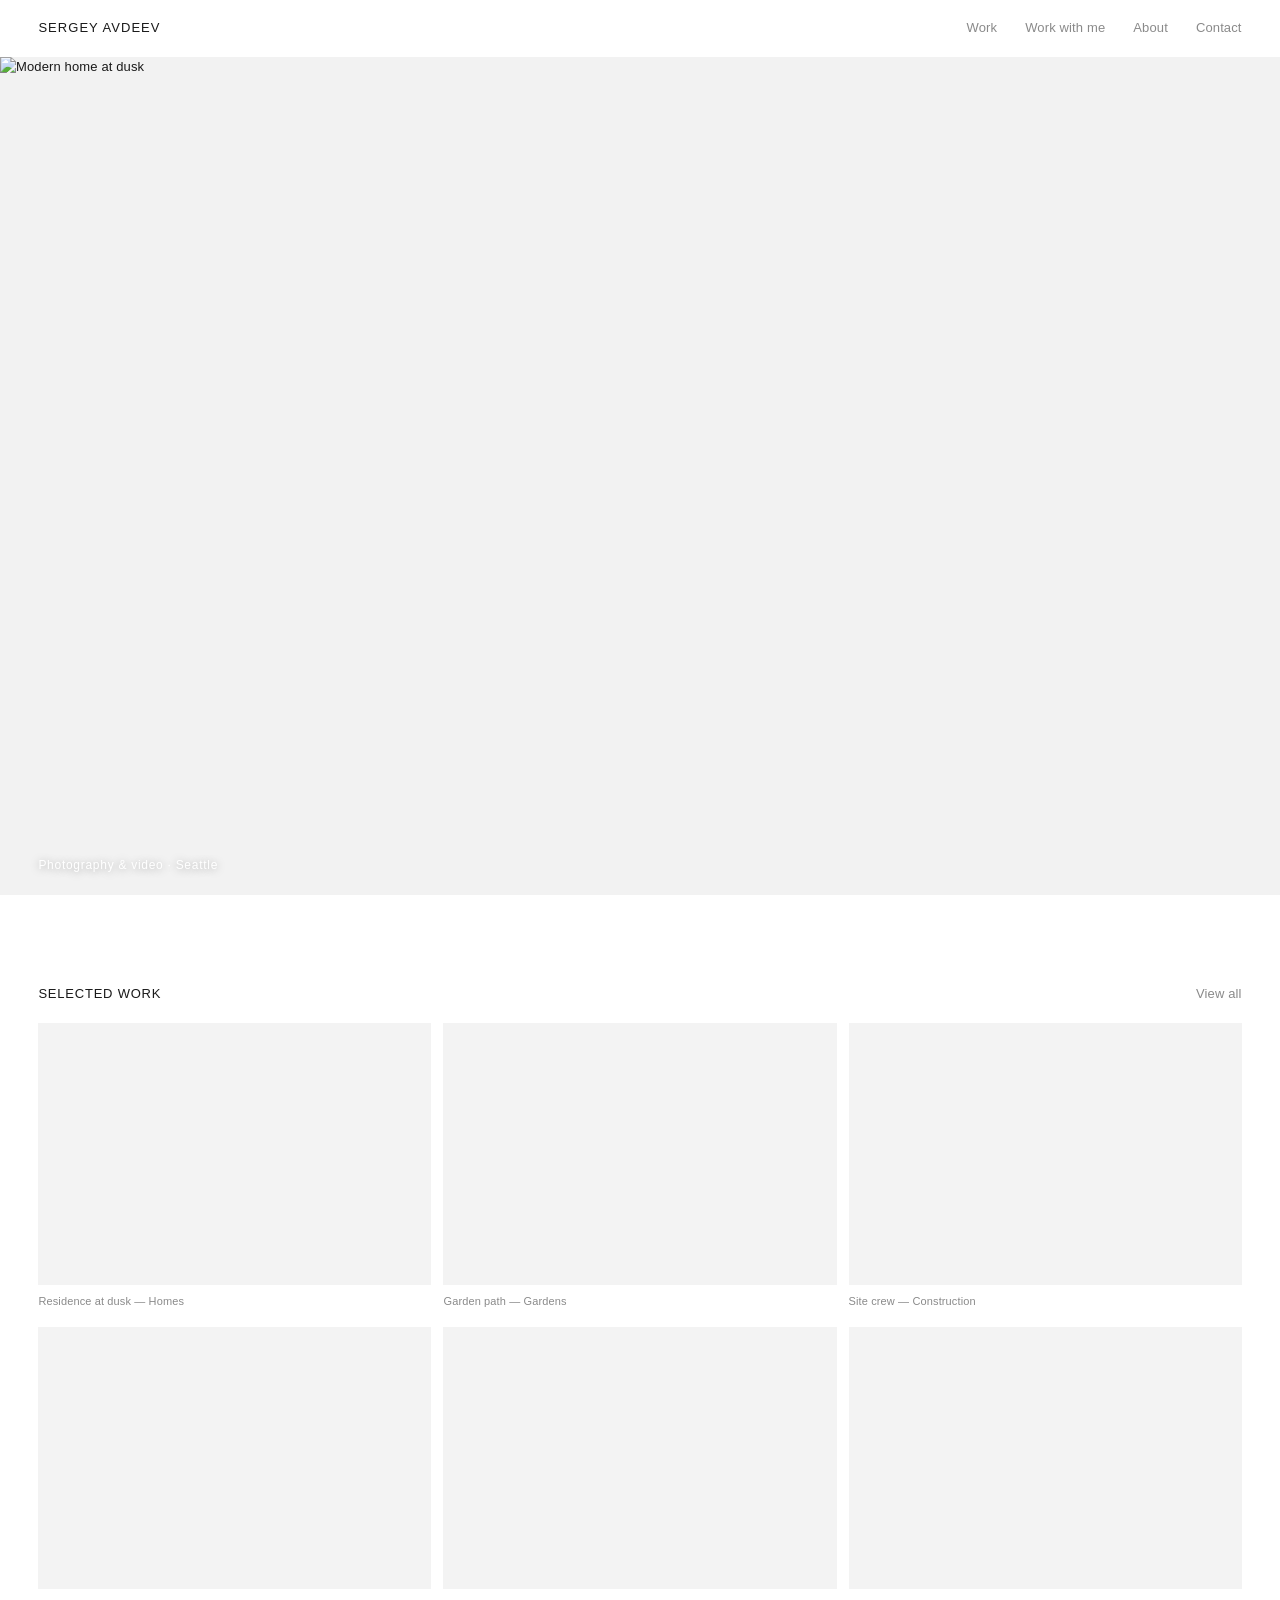
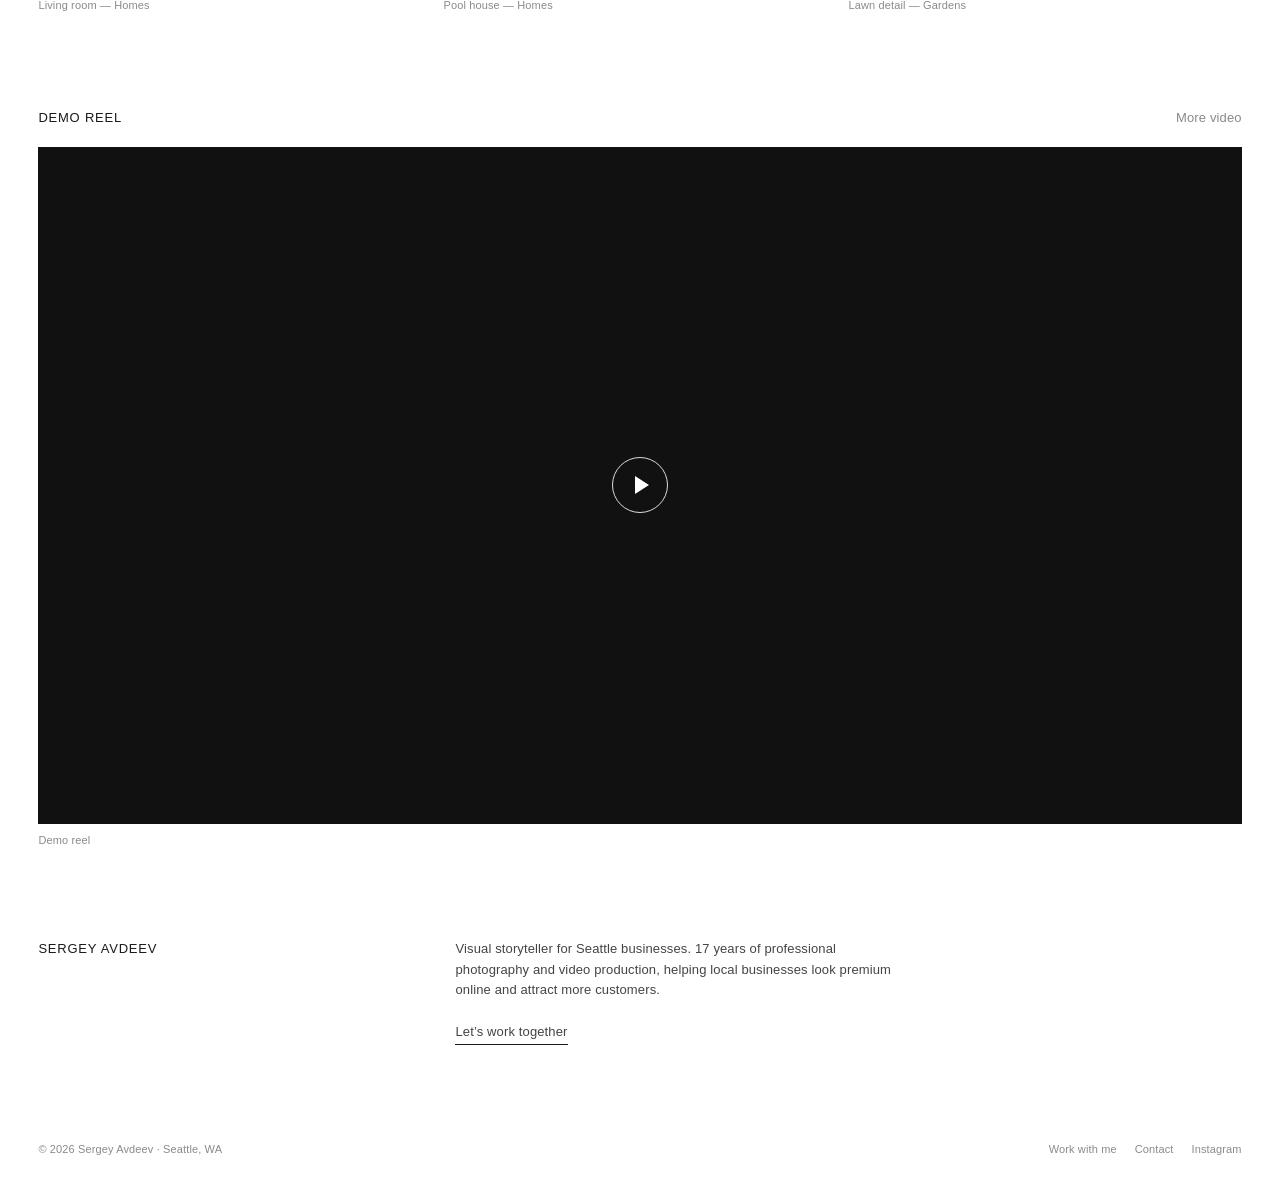
==== index.html @ f94fc8ca "v1: minimal photo/video portfolio with placeholder media" ====
<!doctype html>
<html lang="en">
<head>
<meta charset="utf-8">
<meta name="viewport" content="width=device-width, initial-scale=1">
<title>Sergey Avdeev — Photography & Video, Seattle</title>
<meta name="description" content="Sergey Avdeev — photography and video for Seattle home, garden and construction businesses.">
<link rel="icon" href="data:image/svg+xml,%3Csvg xmlns=%22http://www.w3.org/2000/svg%22 viewBox=%220 0 16 16%22%3E%3Crect width=%2216%22 height=%2216%22 fill=%22%231a1a1a%22/%3E%3C/svg%3E">
<link rel="preconnect" href="https://images.unsplash.com">
<link rel="stylesheet" href="assets/css/style.css">
</head>
<body>
<header class="site-header">
  <a class="brand" href="./">Sergey Avdeev</a>
  <button class="menu-btn" aria-expanded="false" aria-controls="nav">Menu</button>
  <ul class="nav" id="nav"><li><a href="work/">Work</a></li><li><a href="services/">Work with me</a></li><li><a href="about/">About</a></li><li><a href="contact/">Contact</a></li></ul>
</header>
<main>
<section class="hero" data-hero aria-label="Featured image">
  <div class="hero-caption">Photography &amp; video · Seattle</div>
</section>

<section class="section" aria-labelledby="sel">
  <div class="section-head"><h2 id="sel">Selected work</h2><a class="muted" href="work/">View all</a></div>
  <div class="grid" data-grid="featured" data-link="work/"></div>
</section>

<section class="section" aria-labelledby="reel">
  <div class="section-head"><h2 id="reel">Demo reel</h2><a class="muted" href="work/#video">More video</a></div>
  <div data-videos="reel"></div>
</section>

<section class="intro">
  <h2>Sergey Avdeev</h2>
  <div>
    <p>Visual storyteller for Seattle businesses. 17 years of professional photography and video production, helping local businesses look premium online and attract more customers.</p>
    <p style="margin-top:1em"><a class="cta" href="contact/">Let’s work together</a></p>
  </div>
</section>
</main>
<footer class="site-footer">
  <span>&copy; <span data-year></span> Sergey Avdeev · Seattle, WA</span>
  <nav><a href="services/">Work with me</a><a href="contact/">Contact</a><a href="https://www.instagram.com/sergeyvideo/" rel="noopener">Instagram</a></nav>
</footer>
<script src="assets/js/media.js"></script>
<script src="assets/js/main.js"></script>
</body>
</html>
---- assets/css/style.css ----
/* Minimal, image-first. Small, quiet type throughout. */
:root {
  --fg: #1a1a1a;
  --muted: #8a8a8a;
  --line: #e8e8e8;
  --bg: #ffffff;
  --gap: 12px;
  --pad: clamp(16px, 3vw, 40px);
  --font: -apple-system, BlinkMacSystemFont, "Helvetica Neue", Helvetica, Arial, sans-serif;
}
* { box-sizing: border-box; margin: 0; padding: 0; }
html { -webkit-text-size-adjust: 100%; }
body { font: 400 13px/1.6 var(--font); color: var(--fg); background: var(--bg); letter-spacing: 0.01em; }
img, video, iframe { display: block; max-width: 100%; }
a { color: inherit; text-decoration: none; }
a:hover { color: var(--muted); }
h1, h2, h3 { font-size: 13px; font-weight: 500; letter-spacing: 0.06em; text-transform: uppercase; }
p { max-width: 62ch; }
.muted { color: var(--muted); }

/* Header */
.site-header { position: sticky; top: 0; z-index: 20; display: flex; justify-content: space-between; align-items: center;
  padding: 18px var(--pad); background: rgba(255,255,255,0.94); backdrop-filter: blur(6px); }
.brand { font-weight: 500; letter-spacing: 0.08em; text-transform: uppercase; }
.nav { display: flex; gap: clamp(14px, 2.4vw, 28px); list-style: none; }
.nav a { color: var(--muted); }
.nav a:hover, .nav a[aria-current="page"] { color: var(--fg); }
.menu-btn { display: none; background: none; border: 0; font: inherit; color: inherit; cursor: pointer; }

/* Hero */
.hero { position: relative; height: calc(100svh - 62px); min-height: 360px; background: #f2f2f2; overflow: hidden; }
.hero img, .hero video { width: 100%; height: 100%; object-fit: cover; }
.hero-caption { position: absolute; left: var(--pad); bottom: 20px; color: #fff; font-size: 12px; letter-spacing: 0.06em;
  text-shadow: 0 1px 8px rgba(0,0,0,0.35); }

/* Sections */
main { padding-bottom: 40px; }
.section { padding: clamp(40px, 7vw, 96px) var(--pad) 0; }
.section-head { display: flex; justify-content: space-between; align-items: baseline; margin-bottom: 18px; gap: 16px; }
.intro { padding: clamp(40px, 7vw, 96px) var(--pad) 0; display: grid; grid-template-columns: 1fr 2fr; gap: 24px; }
.intro p { color: #444; }
.page-title { padding: clamp(32px, 5vw, 64px) var(--pad) 0; }

/* Grid */
.grid { display: grid; grid-template-columns: repeat(3, 1fr); gap: var(--gap); }
.grid figure { position: relative; cursor: zoom-in; background: #f3f3f3; overflow: hidden; }
.grid img { width: 100%; aspect-ratio: 3/2; object-fit: cover; transition: opacity .4s ease, transform .6s ease; opacity: 0; }
.grid img.loaded { opacity: 1; }
.grid figure:hover img { transform: scale(1.015); }
.grid figcaption { padding: 8px 0 4px; font-size: 11px; color: var(--muted); background: var(--bg); }
.grid figure.is-hidden { display: none; }

/* Filters */
.filters { display: flex; flex-wrap: wrap; gap: 18px; margin-bottom: 18px; }
.filters button { background: none; border: 0; font: inherit; color: var(--muted); cursor: pointer; padding: 2px 0; border-bottom: 1px solid transparent; }
.filters button[aria-pressed="true"] { color: var(--fg); border-bottom-color: var(--fg); }

/* Video */
.video { position: relative; aspect-ratio: 16/9; background: #111; cursor: pointer; overflow: hidden; }
.video img { width: 100%; height: 100%; object-fit: cover; opacity: .9; transform: scale(1.04); }
.video iframe, .video video { position: absolute; inset: 0; width: 100%; height: 100%; border: 0; }
.video .play { position: absolute; left: 50%; top: 50%; transform: translate(-50%,-50%); width: 56px; height: 56px; border-radius: 50%;
  border: 1px solid rgba(255,255,255,.85); display: grid; place-items: center; }
.video .play::after { content: ""; margin-left: 4px; border-left: 14px solid #fff; border-top: 9px solid transparent; border-bottom: 9px solid transparent; }
.video-caption { font-size: 11px; color: var(--muted); padding-top: 8px; }
.videos { display: grid; grid-template-columns: 1fr; gap: 28px; }

/* Lightbox */
.lightbox { position: fixed; inset: 0; z-index: 50; background: rgba(255,255,255,0.98); display: none; align-items: center; justify-content: center; }
.lightbox.open { display: flex; }
.lightbox img { max-width: calc(100vw - 120px); max-height: calc(100vh - 100px); object-fit: contain; }
.lightbox button { position: absolute; background: none; border: 0; font: inherit; font-size: 12px; color: var(--fg); cursor: pointer; padding: 16px; letter-spacing: .06em; text-transform: uppercase; }
.lb-close { top: 8px; right: 12px; }
.lb-prev { left: 8px; top: 50%; transform: translateY(-50%); }
.lb-next { right: 8px; top: 50%; transform: translateY(-50%); }
.lb-caption { position: absolute; bottom: 16px; left: 0; right: 0; text-align: center; font-size: 11px; color: var(--muted); }

/* Text pages */
.prose { padding: 24px var(--pad) 0; display: grid; grid-template-columns: 1fr 2fr; gap: 24px; }
.prose .body > * + * { margin-top: 1em; }
.prose h2 { margin-top: 2em; }
.list { list-style: none; }
.list li { padding: 6px 0; border-top: 1px solid var(--line); }
.packages { display: grid; grid-template-columns: repeat(3, 1fr); gap: 32px; padding: 32px var(--pad) 0; }
.package h3 { margin-bottom: 8px; }
.package p { color: #444; margin-bottom: 12px; }
.package ul { list-style: none; margin-bottom: 12px; }
.package li { padding: 5px 0; border-top: 1px solid var(--line); color: #444; }
.package .price { font-size: 12px; color: var(--muted); }
.cta { display: inline-block; margin-top: 8px; border-bottom: 1px solid var(--fg); padding-bottom: 1px; }
.contact-lines { list-style: none; }
.contact-lines li { padding: 8px 0; border-top: 1px solid var(--line); display: flex; gap: 24px; }
.contact-lines span:first-child { width: 90px; color: var(--muted); }

/* Footer */
.site-footer { display: flex; justify-content: space-between; flex-wrap: wrap; gap: 12px; padding: 56px var(--pad) 28px; color: var(--muted); font-size: 11px; }
.site-footer nav { display: flex; gap: 18px; }

@media (max-width: 900px) {
  .grid, .packages { grid-template-columns: repeat(2, 1fr); }
  .intro, .prose { grid-template-columns: 1fr; }
}
@media (max-width: 600px) {
  .grid, .packages { grid-template-columns: 1fr; }
  .menu-btn { display: block; }
  .nav { display: none; position: absolute; top: 100%; left: 0; right: 0; flex-direction: column; gap: 0; background: #fff; padding: 8px var(--pad) 16px; }
  .nav.open { display: flex; }
  .nav a { display: block; padding: 8px 0; }
  .lightbox img { max-width: 100vw; }
  .lb-prev, .lb-next { top: auto; bottom: 40px; transform: none; }
}
@media (prefers-reduced-motion: reduce) { * { transition: none !important; } }
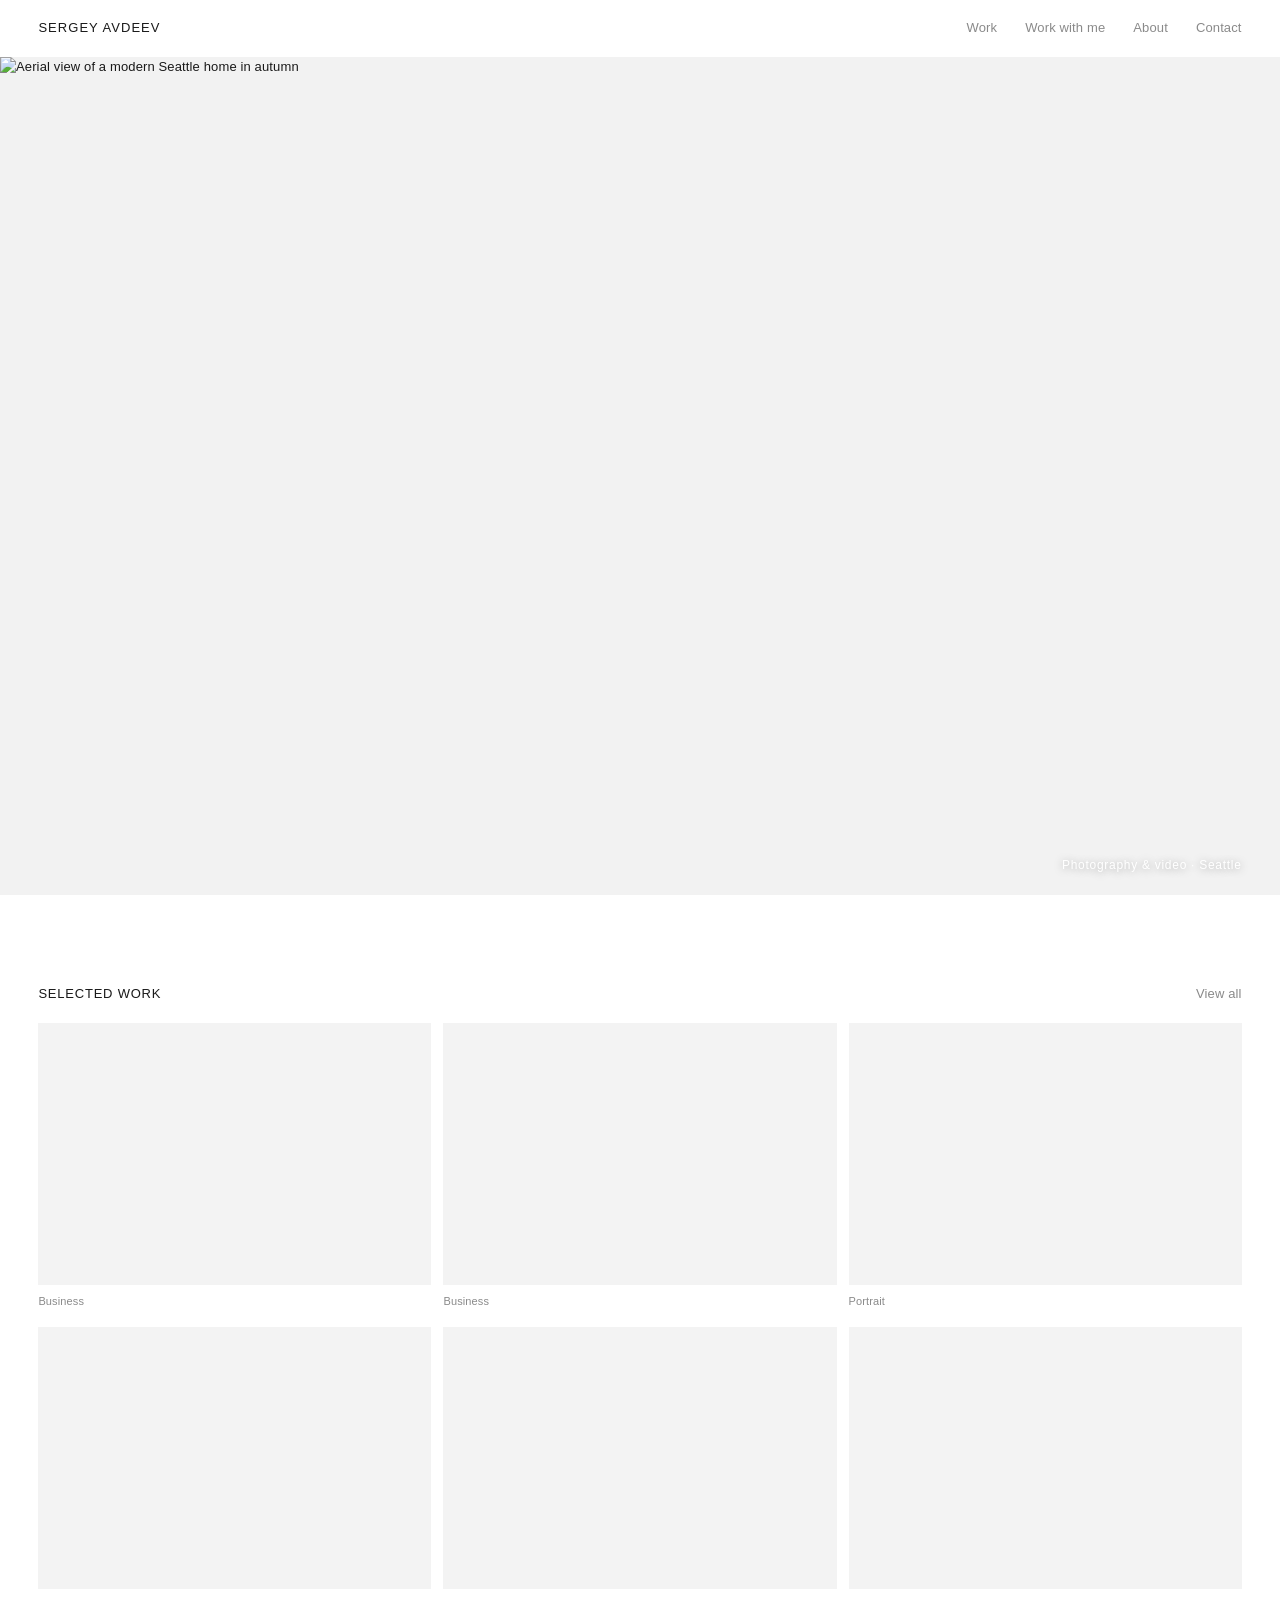
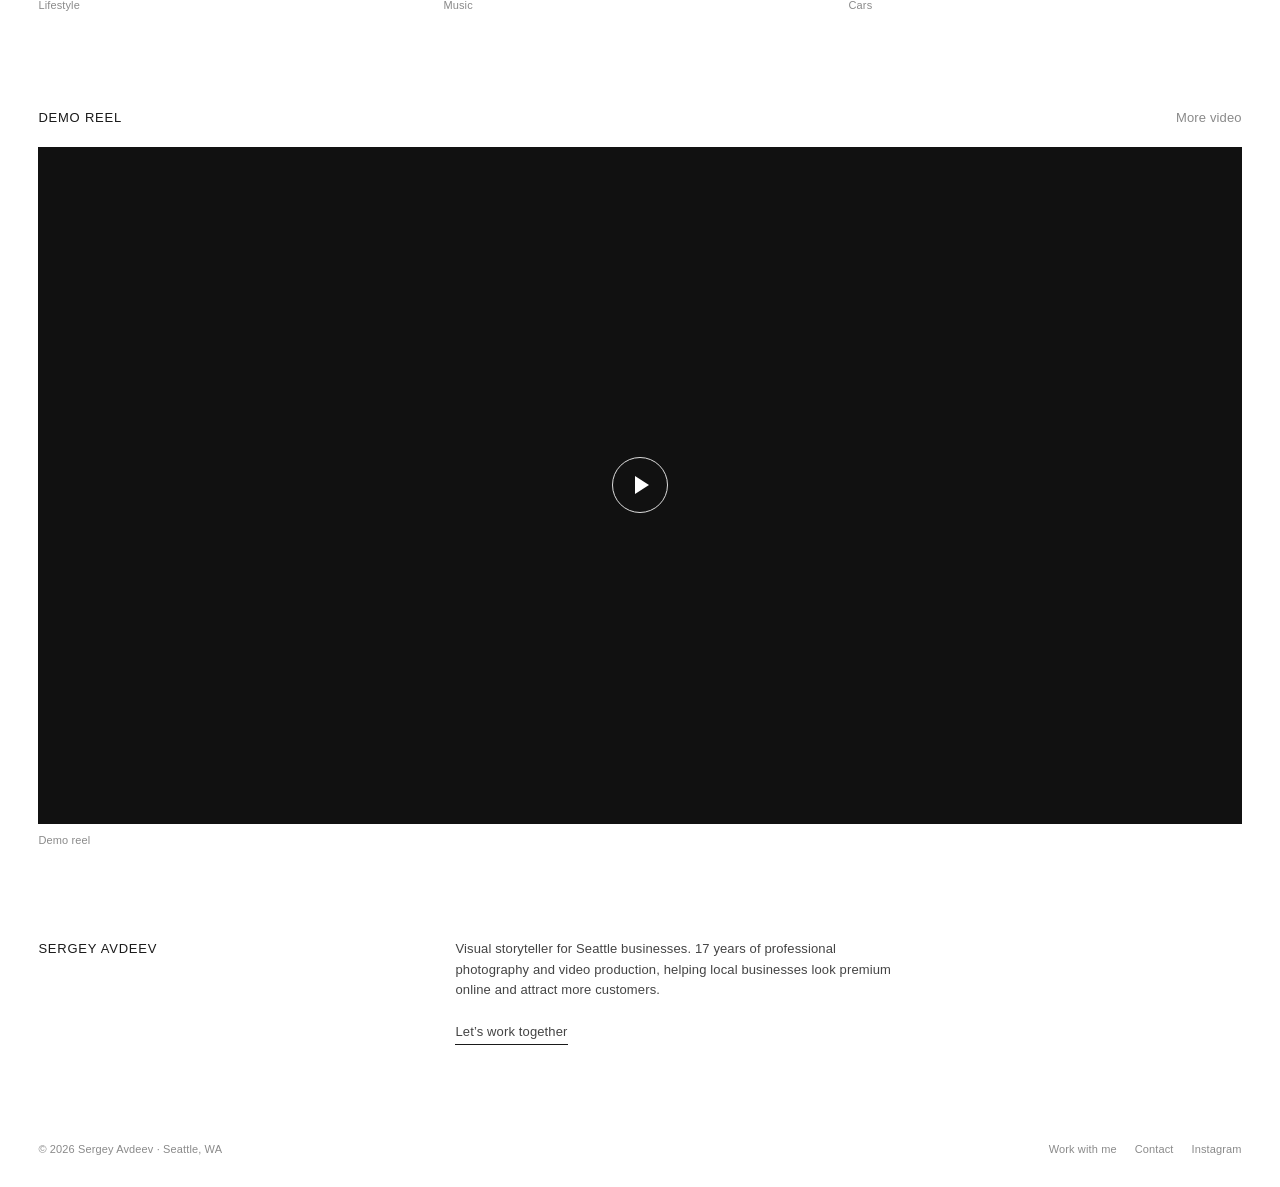
==== commit 946e5e28: "Use real photos from Cloudflare R2; categories match bucket folders; README on adding/replacing phot" ====
--- a/index.html
+++ b/index.html
@@ -6,7 +6,7 @@
 <title>Sergey Avdeev — Photography & Video, Seattle</title>
 <meta name="description" content="Sergey Avdeev — photography and video for Seattle home, garden and construction businesses.">
 <link rel="icon" href="data:image/svg+xml,%3Csvg xmlns=%22http://www.w3.org/2000/svg%22 viewBox=%220 0 16 16%22%3E%3Crect width=%2216%22 height=%2216%22 fill=%22%231a1a1a%22/%3E%3C/svg%3E">
-<link rel="preconnect" href="https://images.unsplash.com">
+<link rel="preconnect" href="https://pub-3f80afa1bbf0415ab17996ed1a8d8c91.r2.dev">
 <link rel="stylesheet" href="assets/css/style.css">
 </head>
 <body>
--- a/assets/css/style.css
+++ b/assets/css/style.css
@@ -30,7 +30,7 @@
 /* Hero */
 .hero { position: relative; height: calc(100svh - 62px); min-height: 360px; background: #f2f2f2; overflow: hidden; }
 .hero img, .hero video { width: 100%; height: 100%; object-fit: cover; }
-.hero-caption { position: absolute; left: var(--pad); bottom: 20px; color: #fff; font-size: 12px; letter-spacing: 0.06em;
+.hero-caption { position: absolute; right: var(--pad); bottom: 20px; color: #fff; font-size: 12px; letter-spacing: 0.06em;
   text-shadow: 0 1px 8px rgba(0,0,0,0.35); }
 
 /* Sections */
@@ -44,7 +44,7 @@
 /* Grid */
 .grid { display: grid; grid-template-columns: repeat(3, 1fr); gap: var(--gap); }
 .grid figure { position: relative; cursor: zoom-in; background: #f3f3f3; overflow: hidden; }
-.grid img { width: 100%; aspect-ratio: 3/2; object-fit: cover; transition: opacity .4s ease, transform .6s ease; opacity: 0; }
+.grid img { width: 100%; aspect-ratio: 3/2; object-fit: cover; object-position: center 30%; transition: opacity .4s ease, transform .6s ease; opacity: 0; }
 .grid img.loaded { opacity: 1; }
 .grid figure:hover img { transform: scale(1.015); }
 .grid figcaption { padding: 8px 0 4px; font-size: 11px; color: var(--muted); background: var(--bg); }
@@ -110,3 +110,5 @@
   .lb-prev, .lb-next { top: auto; bottom: 40px; transform: none; }
 }
 @media (prefers-reduced-motion: reduce) { * { transition: none !important; } }
+
+.about-photo img { width: 100%; max-width: 360px; height: auto; }
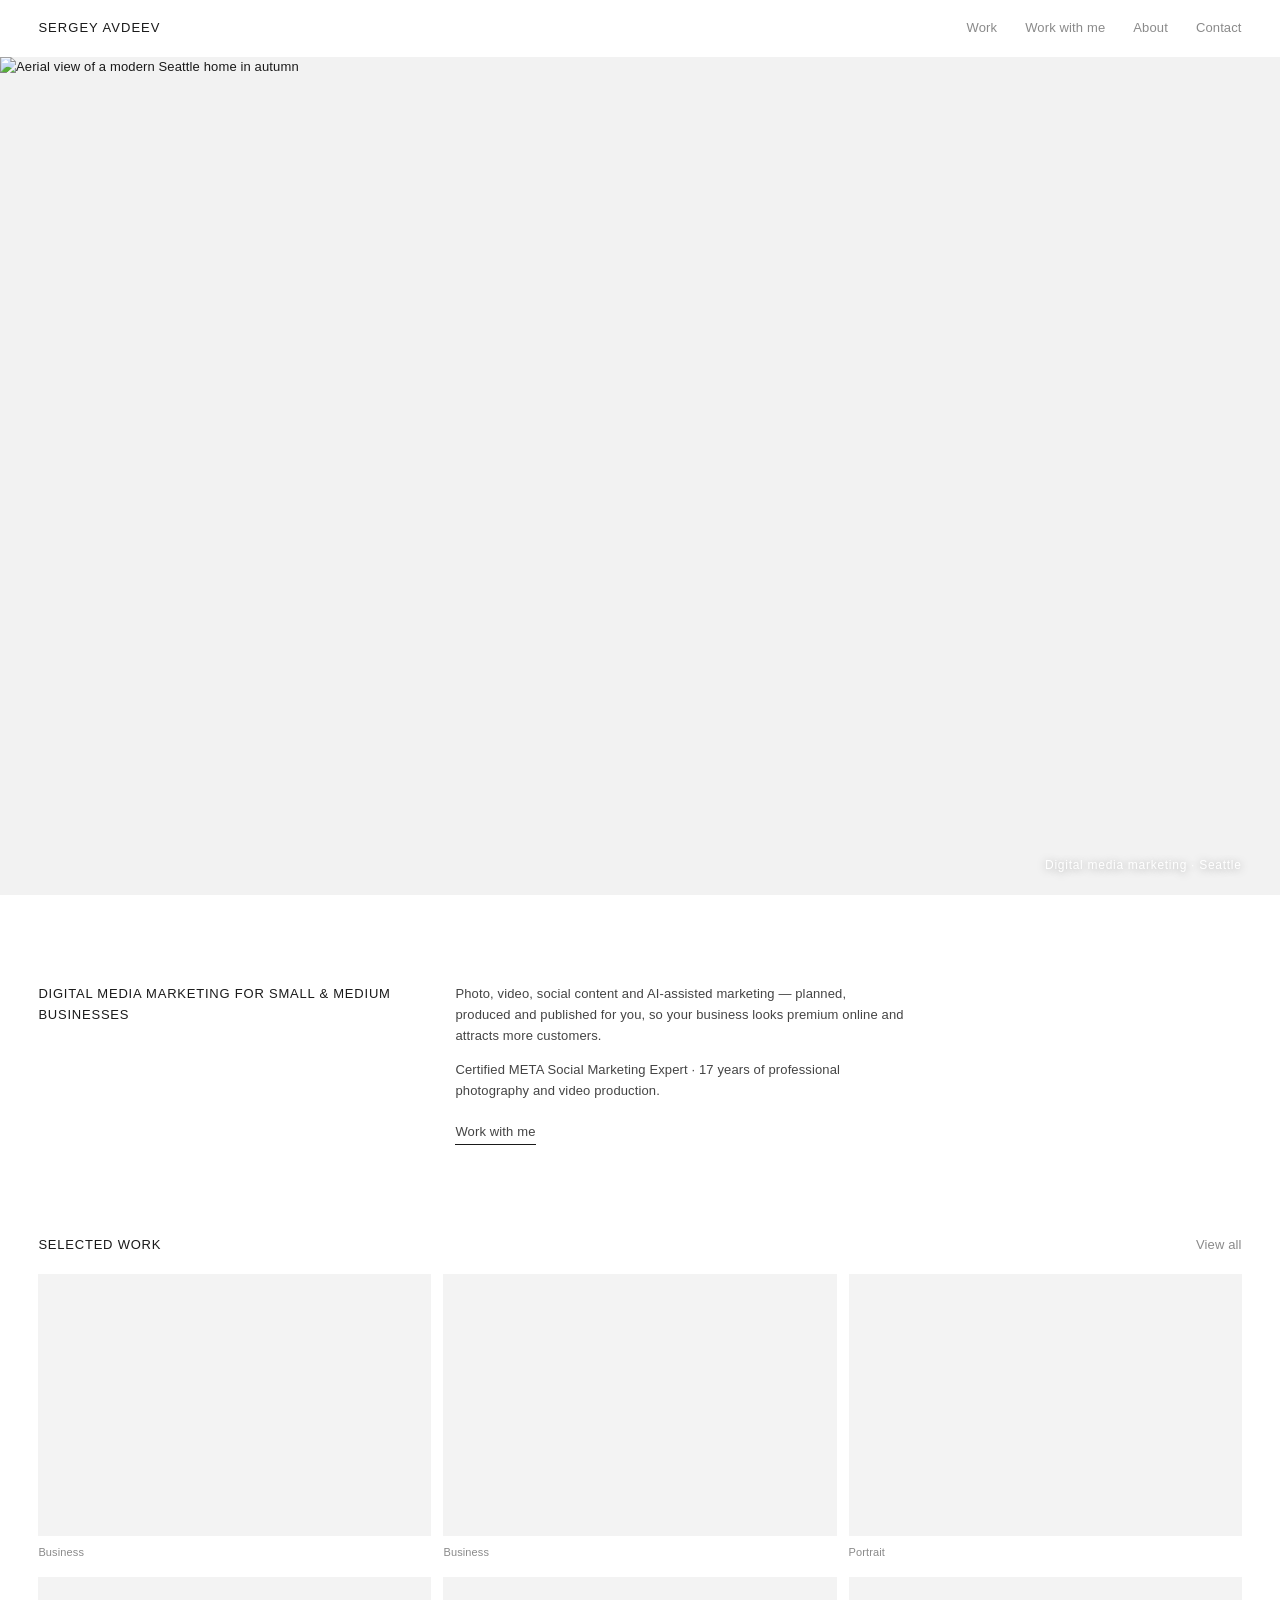
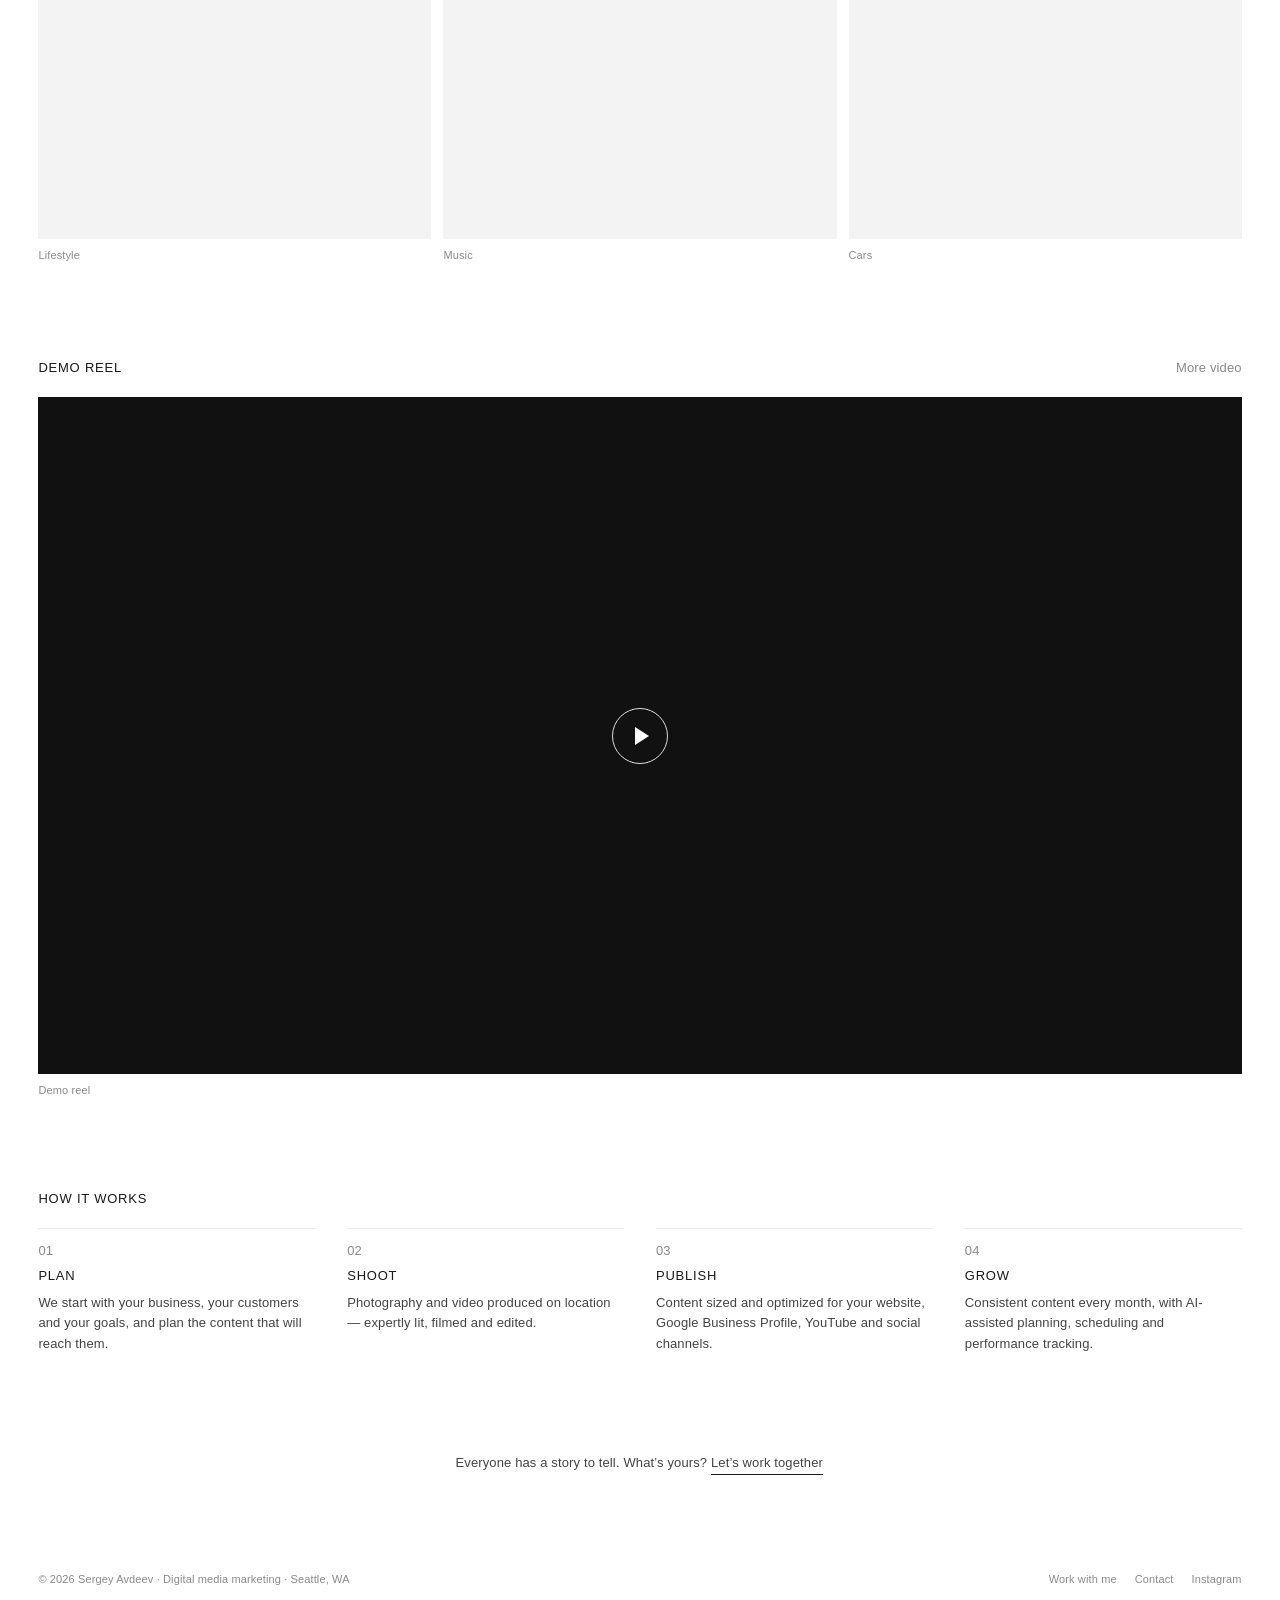
==== commit d186ab24: "Reposition as digital media marketing for small & medium businesses; add What I do + Plan/Shoot/Publ" ====
--- a/index.html
+++ b/index.html
@@ -3,8 +3,8 @@
 <head>
 <meta charset="utf-8">
 <meta name="viewport" content="width=device-width, initial-scale=1">
-<title>Sergey Avdeev — Photography & Video, Seattle</title>
-<meta name="description" content="Sergey Avdeev — photography and video for Seattle home, garden and construction businesses.">
+<title>Sergey Avdeev — Digital Media Marketing for Small & Medium Businesses</title>
+<meta name="description" content="Sergey Avdeev — digital media marketing for small and medium businesses: photography, video, social content and AI-assisted marketing. Seattle, WA.">
 <link rel="icon" href="data:image/svg+xml,%3Csvg xmlns=%22http://www.w3.org/2000/svg%22 viewBox=%220 0 16 16%22%3E%3Crect width=%2216%22 height=%2216%22 fill=%22%231a1a1a%22/%3E%3C/svg%3E">
 <link rel="preconnect" href="https://pub-3f80afa1bbf0415ab17996ed1a8d8c91.r2.dev">
 <link rel="stylesheet" href="assets/css/style.css">
@@ -17,7 +17,16 @@
 </header>
 <main>
 <section class="hero" data-hero aria-label="Featured image">
-  <div class="hero-caption">Photography &amp; video · Seattle</div>
+  <div class="hero-caption">Digital media marketing · Seattle</div>
+</section>
+
+<section class="intro">
+  <h1>Digital media marketing for small &amp; medium businesses</h1>
+  <div>
+    <p>Photo, video, social content and AI-assisted marketing — planned, produced and published for you, so your business looks premium online and attracts more customers.</p>
+    <p class="muted" style="margin-top:1em">Certified META Social Marketing Expert · 17 years of professional photography and video production.</p>
+    <p style="margin-top:1em"><a class="cta" href="services/">Work with me</a></p>
+  </div>
 </section>
 
 <section class="section" aria-labelledby="sel">
@@ -30,16 +39,25 @@
   <div data-videos="reel"></div>
 </section>
 
+<section class="section" aria-labelledby="how">
+  <div class="section-head"><h2 id="how">How it works</h2></div>
+  <ol class="steps">
+    <li><span class="muted">01</span><h3>Plan</h3><p>We start with your business, your customers and your goals, and plan the content that will reach them.</p></li>
+    <li><span class="muted">02</span><h3>Shoot</h3><p>Photography and video produced on location — expertly lit, filmed and edited.</p></li>
+    <li><span class="muted">03</span><h3>Publish</h3><p>Content sized and optimized for your website, Google Business Profile, YouTube and social channels.</p></li>
+    <li><span class="muted">04</span><h3>Grow</h3><p>Consistent content every month, with AI-assisted planning, scheduling and performance tracking.</p></li>
+  </ol>
+</section>
+
 <section class="intro">
-  <h2>Sergey Avdeev</h2>
-  <div>
-    <p>Visual storyteller for Seattle businesses. 17 years of professional photography and video production, helping local businesses look premium online and attract more customers.</p>
-    <p style="margin-top:1em"><a class="cta" href="contact/">Let’s work together</a></p>
-  </div>
+  <div></div>
+  <div><p>Everyone has a story to tell. What’s yours? <a class="cta" href="contact/">Let’s work together</a></p></div>
 </section>
+
+
 </main>
 <footer class="site-footer">
-  <span>&copy; <span data-year></span> Sergey Avdeev · Seattle, WA</span>
+  <span>&copy; <span data-year></span> Sergey Avdeev · Digital media marketing · Seattle, WA</span>
   <nav><a href="services/">Work with me</a><a href="contact/">Contact</a><a href="https://www.instagram.com/sergeyvideo/" rel="noopener">Instagram</a></nav>
 </footer>
 <script src="assets/js/media.js"></script>
--- a/assets/css/style.css
+++ b/assets/css/style.css
@@ -112,3 +112,11 @@
 @media (prefers-reduced-motion: reduce) { * { transition: none !important; } }
 
 .about-photo img { width: 100%; max-width: 360px; height: auto; }
+
+.steps { list-style: none; display: grid; grid-template-columns: repeat(4, 1fr); gap: 32px; }
+.steps li { border-top: 1px solid var(--line); padding-top: 12px; }
+.steps h3 { margin: 4px 0 6px; }
+.steps p { color: #444; }
+.intro h1 { font-size: 13px; }
+@media (max-width: 900px) { .steps { grid-template-columns: repeat(2, 1fr); } }
+@media (max-width: 600px) { .steps { grid-template-columns: 1fr; } }
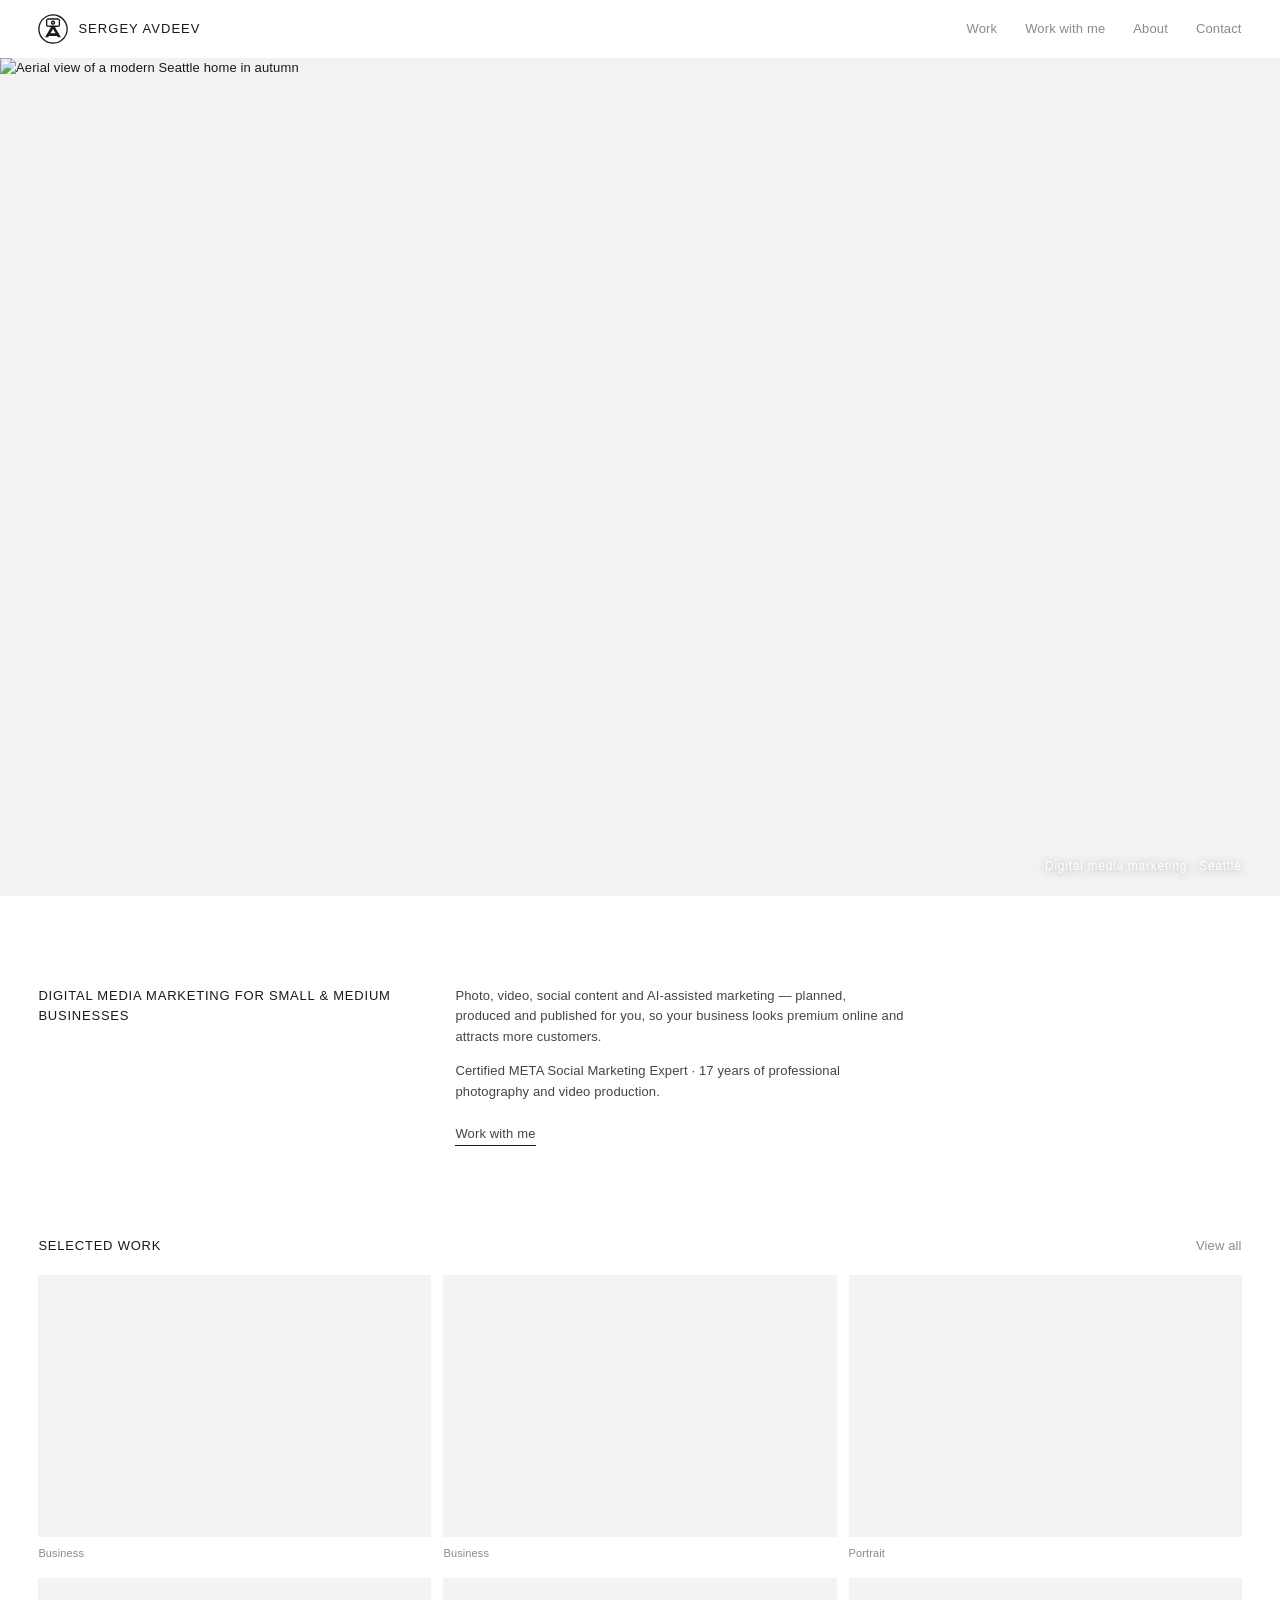
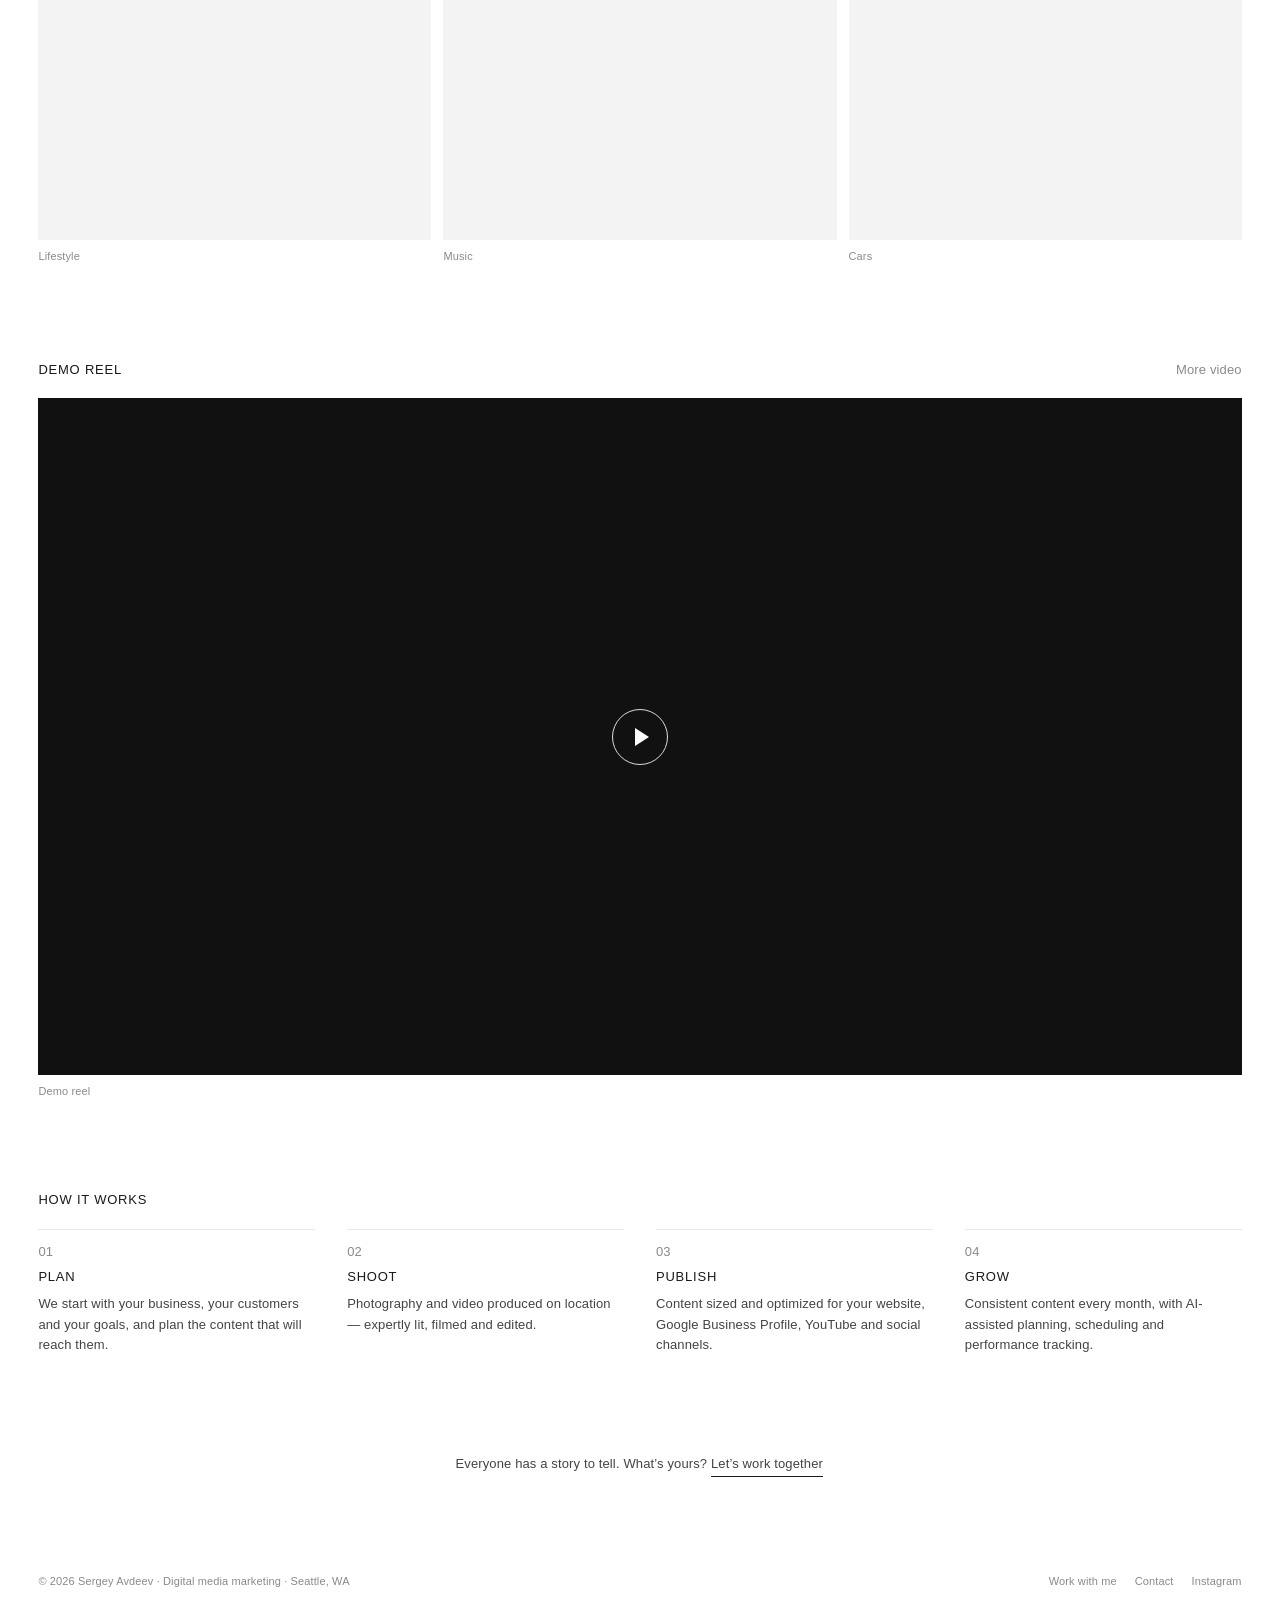
==== commit 569ca9a8: "Add logo (SVG + PNG), favicons, web manifest and OG image" ====
--- a/index.html
+++ b/index.html
@@ -5,13 +5,27 @@
 <meta name="viewport" content="width=device-width, initial-scale=1">
 <title>Sergey Avdeev — Digital Media Marketing for Small & Medium Businesses</title>
 <meta name="description" content="Sergey Avdeev — digital media marketing for small and medium businesses: photography, video, social content and AI-assisted marketing. Seattle, WA.">
-<link rel="icon" href="data:image/svg+xml,%3Csvg xmlns=%22http://www.w3.org/2000/svg%22 viewBox=%220 0 16 16%22%3E%3Crect width=%2216%22 height=%2216%22 fill=%22%231a1a1a%22/%3E%3C/svg%3E">
+<link rel="icon" href="favicon.ico" sizes="any">
+<link rel="icon" type="image/png" sizes="32x32" href="assets/brand/favicon-32.png">
+<link rel="icon" type="image/svg+xml" href="assets/brand/logo.svg">
+<link rel="apple-touch-icon" href="apple-touch-icon.png">
+<link rel="manifest" href="site.webmanifest">
+<meta name="theme-color" content="#ffffff">
+<meta property="og:type" content="website">
+<meta property="og:site_name" content="Sergey Avdeev">
+<meta property="og:title" content="Sergey Avdeev — Digital Media Marketing for Small & Medium Businesses">
+<meta property="og:description" content="Sergey Avdeev — digital media marketing for small and medium businesses: photography, video, social content and AI-assisted marketing. Seattle, WA.">
+<meta property="og:url" content="https://sergeymedia.github.io/sergeyavdeev-site/">
+<meta property="og:image" content="https://sergeymedia.github.io/sergeyavdeev-site/assets/brand/og-image.jpg">
+<meta property="og:image:width" content="1200">
+<meta property="og:image:height" content="630">
+<meta name="twitter:card" content="summary_large_image">
 <link rel="preconnect" href="https://pub-3f80afa1bbf0415ab17996ed1a8d8c91.r2.dev">
 <link rel="stylesheet" href="assets/css/style.css">
 </head>
 <body>
 <header class="site-header">
-  <a class="brand" href="./">Sergey Avdeev</a>
+  <a class="brand" href="./" aria-label="Sergey Avdeev — home"><svg xmlns="http://www.w3.org/2000/svg" viewBox="0 0 644 644" class="brand-logo" aria-hidden="true" focusable="false"><path fill="currentColor" fill-rule="evenodd" d="M300.0,639.3C220.8,633.5 147.4,599.1 92.8,542.2C44.6,491.8 15.4,430.1 6.4,359.5C4.4,343.7 4.1,304.4 5.9,289.0C10.6,248.9 20.6,214.7 37.6,180.6C76.0,103.7 142.1,46.7 224.5,19.7C259.9,8.0 303.3,2.4 339.3,4.9C390.0,8.3 433.4,20.6 474.5,43.2C543.7,81.3 596.6,143.8 622.5,218.0C645.3,283.5 645.5,358.4 623.2,424.1C599.3,494.1 552.4,553.2 489.5,592.3C438.8,623.8 379.4,640.5 320.0,639.8C311.5,639.7 302.5,639.5 300.0,639.3ZM364.0,608.1C408.9,601.2 446.9,586.3 484.5,560.9C545.3,519.7 588.3,456.4 604.3,384.0C612.4,347.7 613.0,303.4 605.9,267.5C588.0,177.4 530.5,102.4 448.5,62.5C356.2,17.5 247.9,24.7 162.3,81.6C107.9,117.7 66.5,172.5 46.7,234.5C28.4,291.7 28.9,357.0 47.9,413.3C83.1,517.3 173.5,593.0 280.3,608.0C300.7,610.8 300.2,610.8 326.5,610.5C344.5,610.3 353.9,609.7 364.0,608.1ZM152.5,498.0C153.4,496.4 155.4,492.6 157.2,489.8C158.9,486.9 172.1,464.0 186.5,439.0C200.9,414.0 227.7,367.7 245.9,336.1C264.1,304.5 279.0,278.5 279.0,278.4C279.0,278.2 263.2,278.0 244.0,278.0C211.3,278.0 208.5,277.9 202.8,275.9C189.9,271.6 181.4,263.9 175.1,251.0L171.5,243.5L171.2,188.1C171.0,139.4 171.1,132.1 172.5,127.2C177.4,110.4 189.2,98.7 205.5,94.4C212.9,92.4 432.1,92.4 439.5,94.4C456.3,98.9 469.5,112.7 473.0,129.4C473.7,133.0 474.0,152.2 473.8,189.1L473.5,243.5L469.9,251.0C465.5,260.0 460.8,265.6 453.8,270.2C442.5,277.6 443.5,277.4 402.3,278.0L365.0,278.5L382.6,309.0C392.3,325.8 406.2,349.9 413.5,362.5C420.8,375.1 441.7,411.3 459.9,442.8C478.1,474.4 493.0,500.4 493.0,500.6C493.0,500.8 478.1,500.9 459.9,500.8L426.7,500.5L418.7,486.8L410.8,473.0L322.0,473.0L233.2,473.0L225.3,487.0L217.5,501.0L184.2,501.0L150.9,501.0L152.5,498.0ZM377.0,414.6C377.0,414.4 374.1,409.3 370.6,403.3C365.8,395.0 335.8,343.1 324.1,322.8C323.3,321.2 322.3,320.0 322.0,320.0C321.6,320.1 289.6,375.1 270.2,409.2L266.9,415.0L321.9,415.0C352.2,415.0 377.0,414.8 377.0,414.6ZM437.1,246.7C438.9,245.5 441.5,242.9 442.7,241.1L445.0,237.7L445.0,185.5L445.0,133.3L442.7,129.9C441.5,128.1 438.9,125.5 437.1,124.3L433.7,122.0L322.8,122.0C201.4,122.0 209.6,121.6 203.5,128.0L200.5,131.1L200.5,185.3L200.5,239.5L202.7,242.6C207.5,249.4 199.7,249.0 322.6,249.0L433.7,249.0L437.1,246.7ZM311.5,230.6C303.2,228.6 296.9,224.9 289.9,218.0C280.6,208.7 276.0,198.1 276.0,185.5C276.0,155.8 305.0,133.1 333.5,140.5C357.1,146.7 371.9,168.9 368.2,192.7C364.0,219.4 337.7,237.0 311.5,230.6ZM332.4,198.6C337.1,195.1 339.0,191.2 339.0,185.5C339.0,166.3 311.2,163.2 306.1,181.7C304.2,188.7 308.6,197.5 315.5,200.6C320.2,202.8 328.2,201.9 332.4,198.6Z"/></svg><span>Sergey Avdeev</span></a>
   <button class="menu-btn" aria-expanded="false" aria-controls="nav">Menu</button>
   <ul class="nav" id="nav"><li><a href="work/">Work</a></li><li><a href="services/">Work with me</a></li><li><a href="about/">About</a></li><li><a href="contact/">Contact</a></li></ul>
 </header>
--- a/assets/css/style.css
+++ b/assets/css/style.css
@@ -20,8 +20,10 @@
 
 /* Header */
 .site-header { position: sticky; top: 0; z-index: 20; display: flex; justify-content: space-between; align-items: center;
-  padding: 18px var(--pad); background: rgba(255,255,255,0.94); backdrop-filter: blur(6px); }
-.brand { font-weight: 500; letter-spacing: 0.08em; text-transform: uppercase; }
+  padding: 14px var(--pad); background: rgba(255,255,255,0.94); backdrop-filter: blur(6px); }
+.brand { display: inline-flex; align-items: center; gap: 10px; font-weight: 500; letter-spacing: 0.08em; text-transform: uppercase; color: var(--fg); }
+.brand-logo { width: 30px; height: 30px; flex: none; }
+.brand:hover { color: var(--fg); opacity: .7; }
 .nav { display: flex; gap: clamp(14px, 2.4vw, 28px); list-style: none; }
 .nav a { color: var(--muted); }
 .nav a:hover, .nav a[aria-current="page"] { color: var(--fg); }
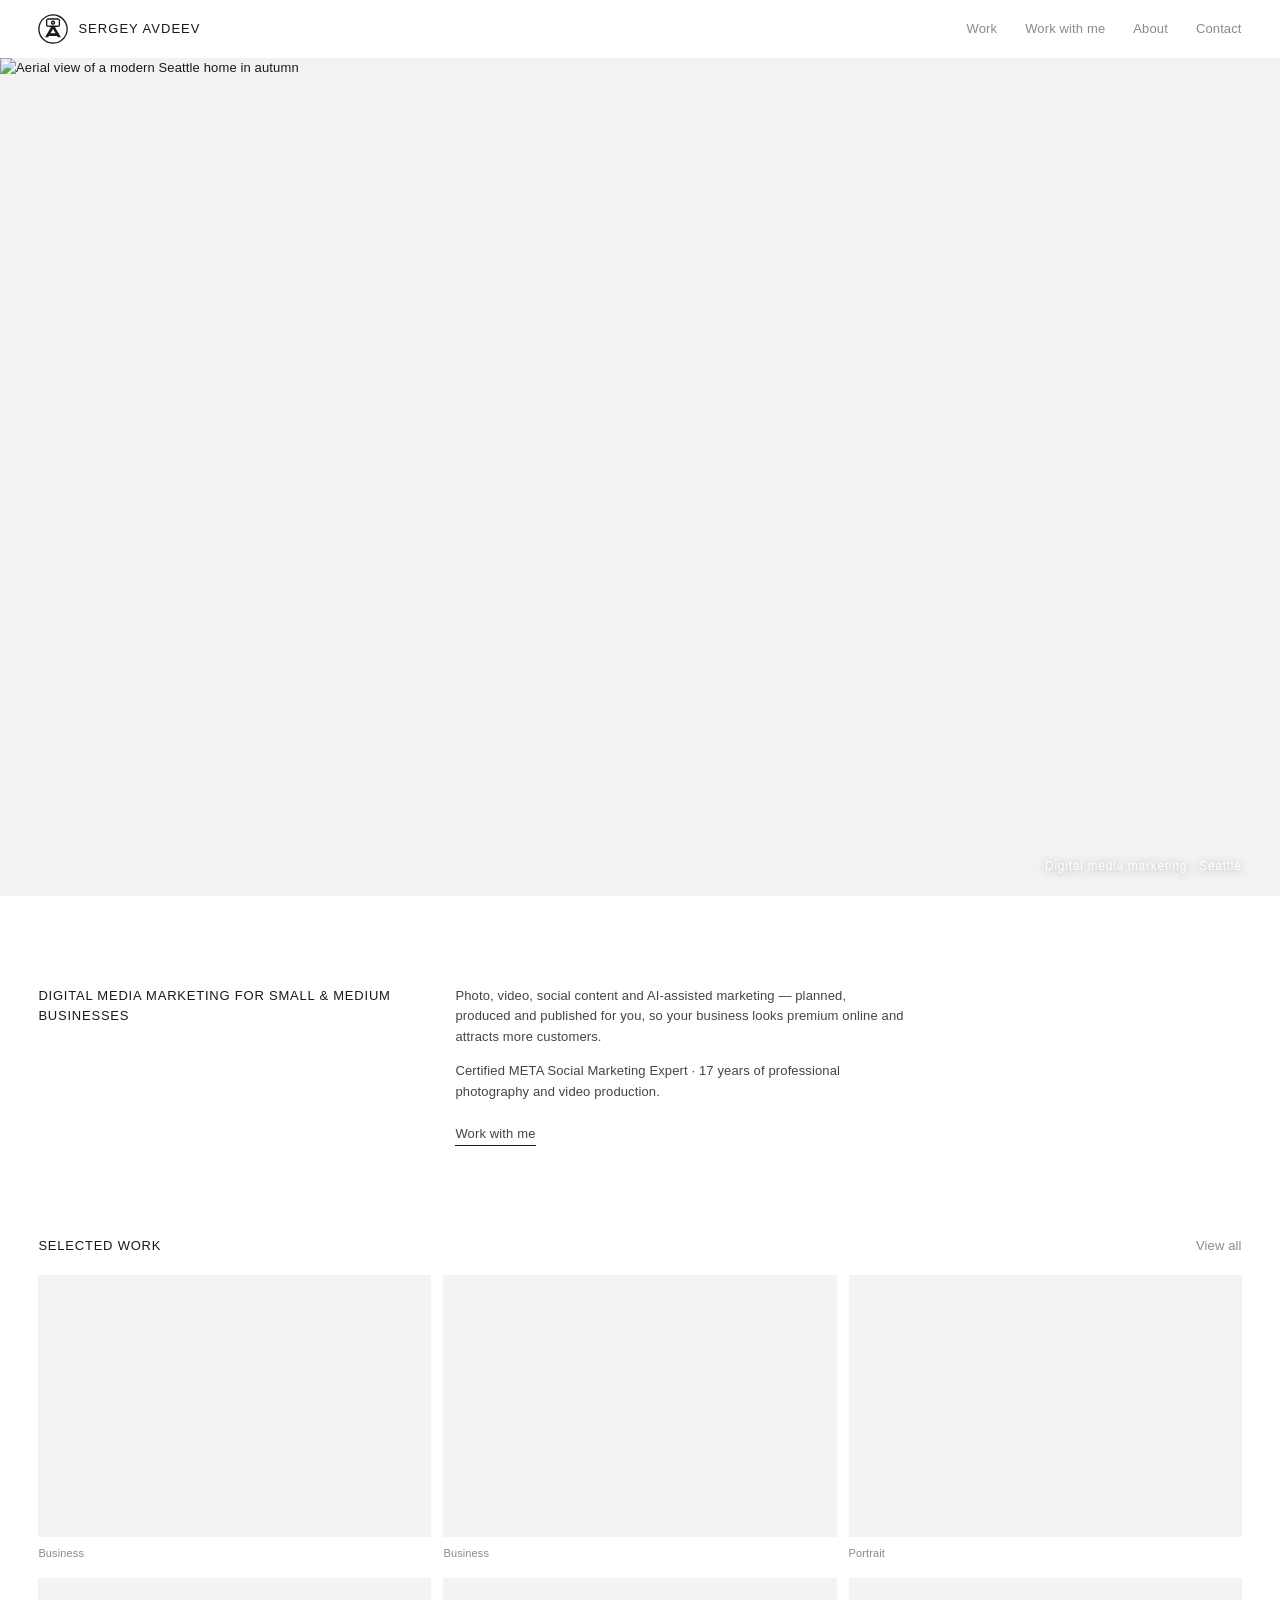
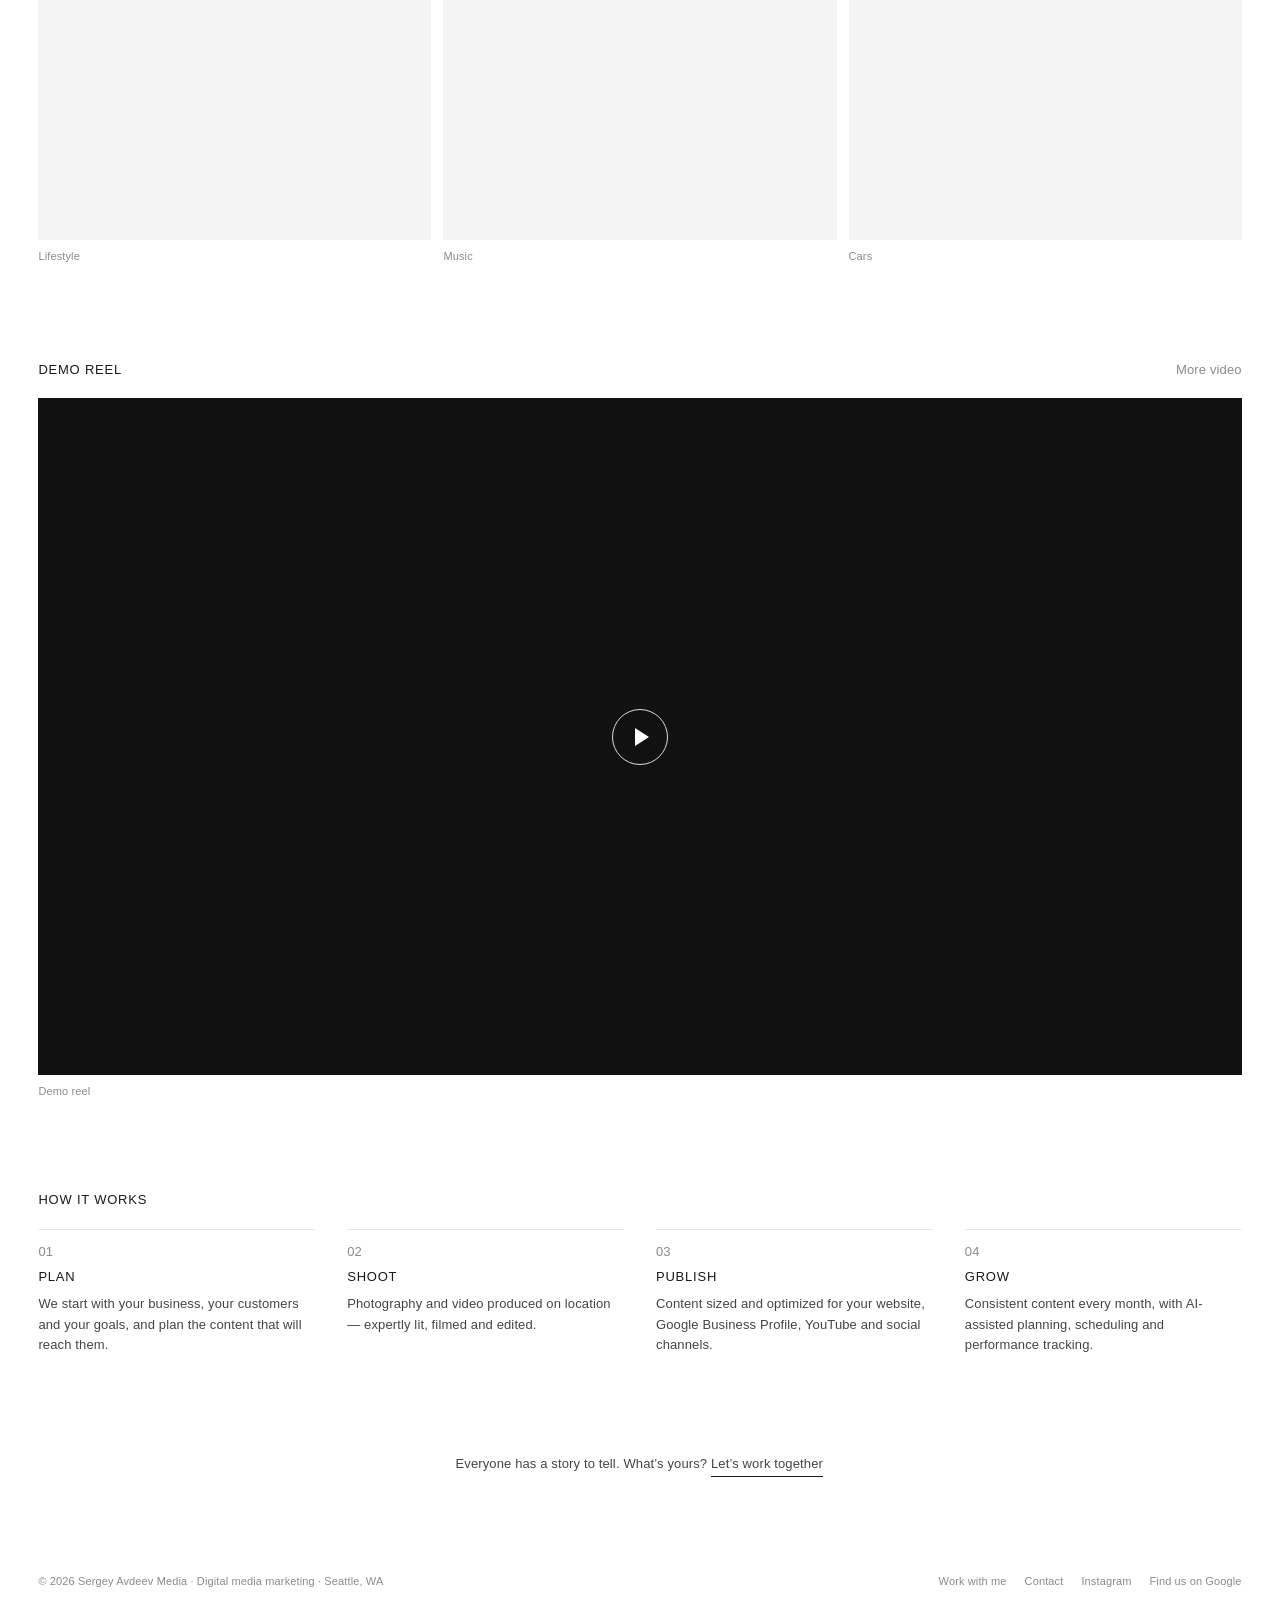
==== commit 3ff8ef8b: "Add Google Business Profile links and LocalBusiness JSON-LD (Sergey Avdeev Media)" ====
--- a/index.html
+++ b/index.html
@@ -12,7 +12,7 @@
 <link rel="manifest" href="site.webmanifest">
 <meta name="theme-color" content="#ffffff">
 <meta property="og:type" content="website">
-<meta property="og:site_name" content="Sergey Avdeev">
+<meta property="og:site_name" content="Sergey Avdeev Media">
 <meta property="og:title" content="Sergey Avdeev — Digital Media Marketing for Small & Medium Businesses">
 <meta property="og:description" content="Sergey Avdeev — digital media marketing for small and medium businesses: photography, video, social content and AI-assisted marketing. Seattle, WA.">
 <meta property="og:url" content="https://sergeymedia.github.io/sergeyavdeev-site/">
@@ -22,6 +22,38 @@
 <meta name="twitter:card" content="summary_large_image">
 <link rel="preconnect" href="https://pub-3f80afa1bbf0415ab17996ed1a8d8c91.r2.dev">
 <link rel="stylesheet" href="assets/css/style.css">
+<script type="application/ld+json">
+{
+ "@context": "https://schema.org",
+ "@type": [
+  "LocalBusiness",
+  "ProfessionalService"
+ ],
+ "name": "Sergey Avdeev Media",
+ "description": "Digital media marketing for small and medium businesses: photography, video, social media content and AI-assisted marketing.",
+ "url": "https://sergeymedia.github.io/sergeyavdeev-site/",
+ "image": "https://sergeymedia.github.io/sergeyavdeev-site/assets/brand/og-image.jpg",
+ "logo": "https://sergeymedia.github.io/sergeyavdeev-site/assets/brand/icon-512.png",
+ "founder": {
+  "@type": "Person",
+  "name": "Sergey Avdeev"
+ },
+ "areaServed": {
+  "@type": "City",
+  "name": "Seattle"
+ },
+ "geo": {
+  "@type": "GeoCoordinates",
+  "latitude": 47.608715,
+  "longitude": -122.339798
+ },
+ "hasMap": "https://maps.app.goo.gl/9zBkewCu486FcQ8V8",
+ "sameAs": [
+  "https://maps.app.goo.gl/9zBkewCu486FcQ8V8",
+  "https://www.instagram.com/sergeyvideo/"
+ ]
+}
+</script>
 </head>
 <body>
 <header class="site-header">
@@ -71,8 +103,8 @@
 
 </main>
 <footer class="site-footer">
-  <span>&copy; <span data-year></span> Sergey Avdeev · Digital media marketing · Seattle, WA</span>
-  <nav><a href="services/">Work with me</a><a href="contact/">Contact</a><a href="https://www.instagram.com/sergeyvideo/" rel="noopener">Instagram</a></nav>
+  <span>&copy; <span data-year></span> Sergey Avdeev Media · Digital media marketing · Seattle, WA</span>
+  <nav><a href="services/">Work with me</a><a href="contact/">Contact</a><a href="https://www.instagram.com/sergeyvideo/" rel="noopener">Instagram</a><a href="https://maps.app.goo.gl/9zBkewCu486FcQ8V8" rel="noopener">Find us on Google</a></nav>
 </footer>
 <script src="assets/js/media.js"></script>
 <script src="assets/js/main.js"></script>
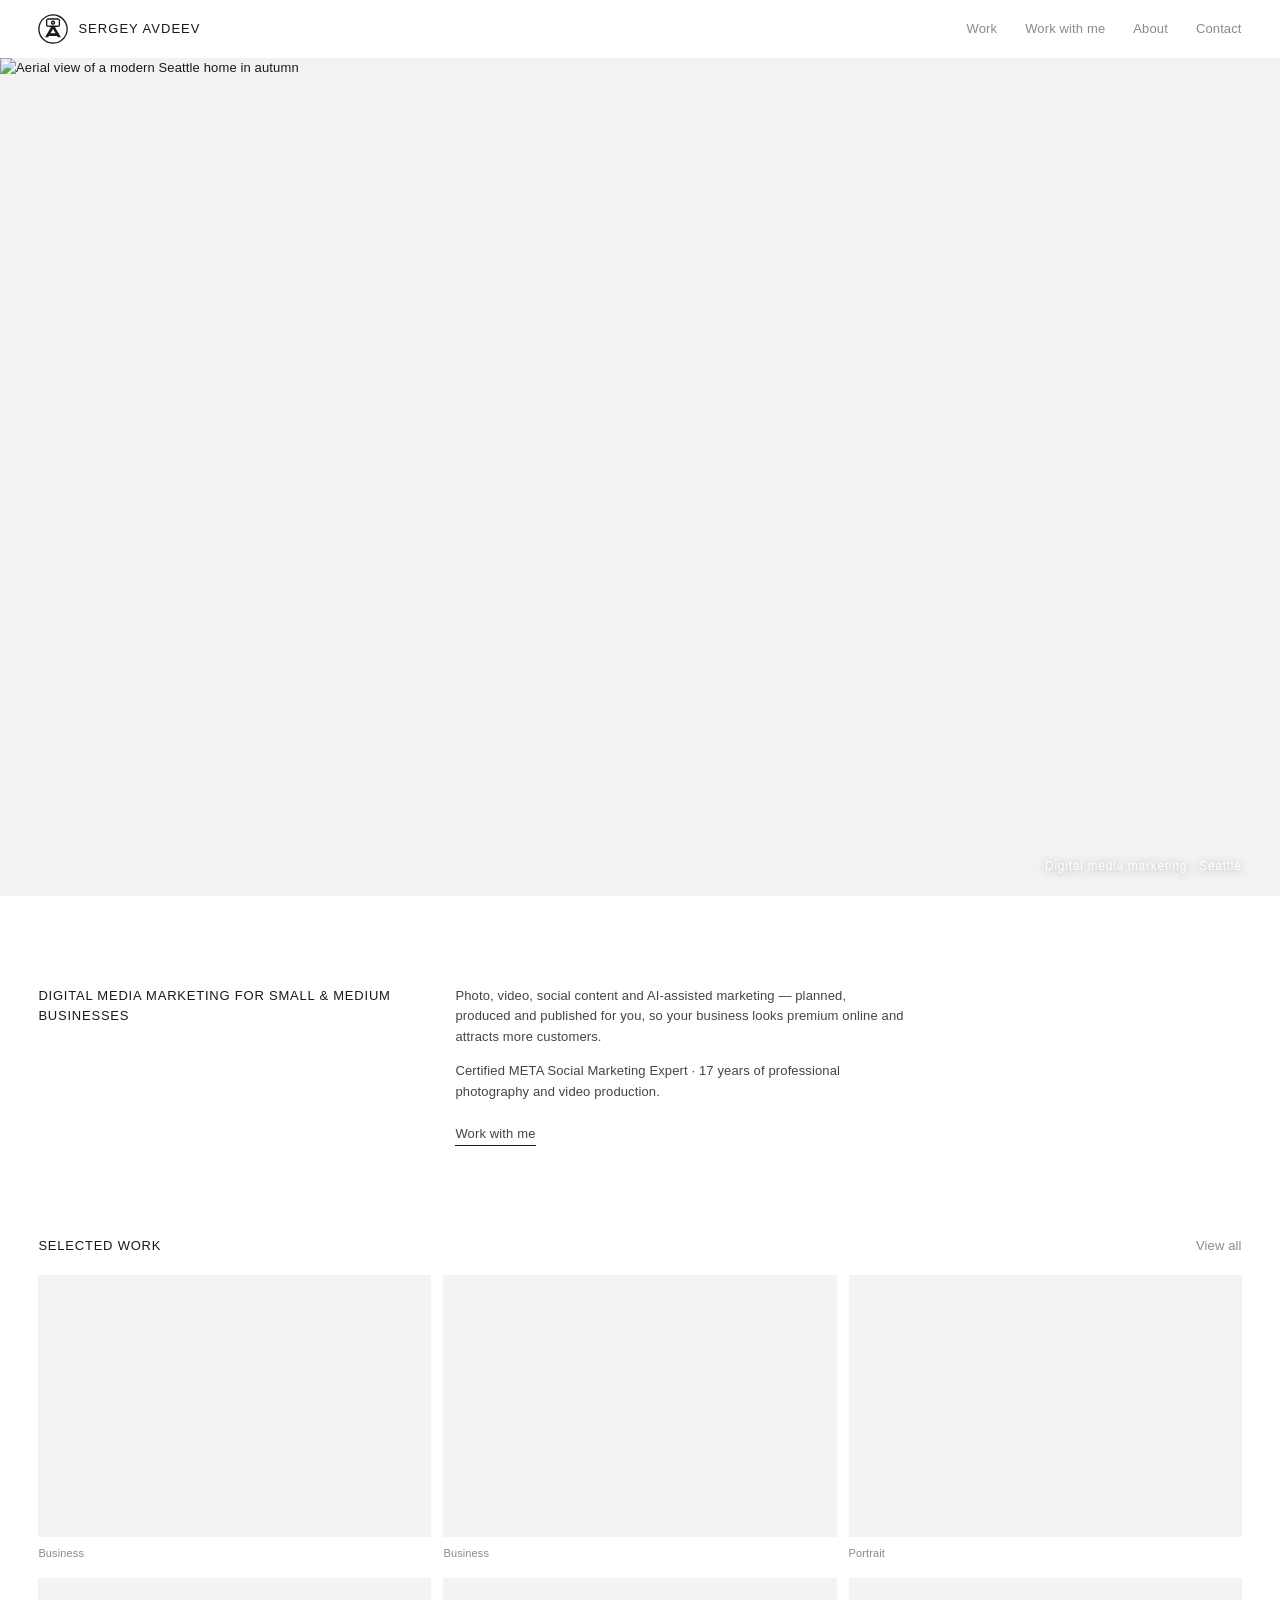
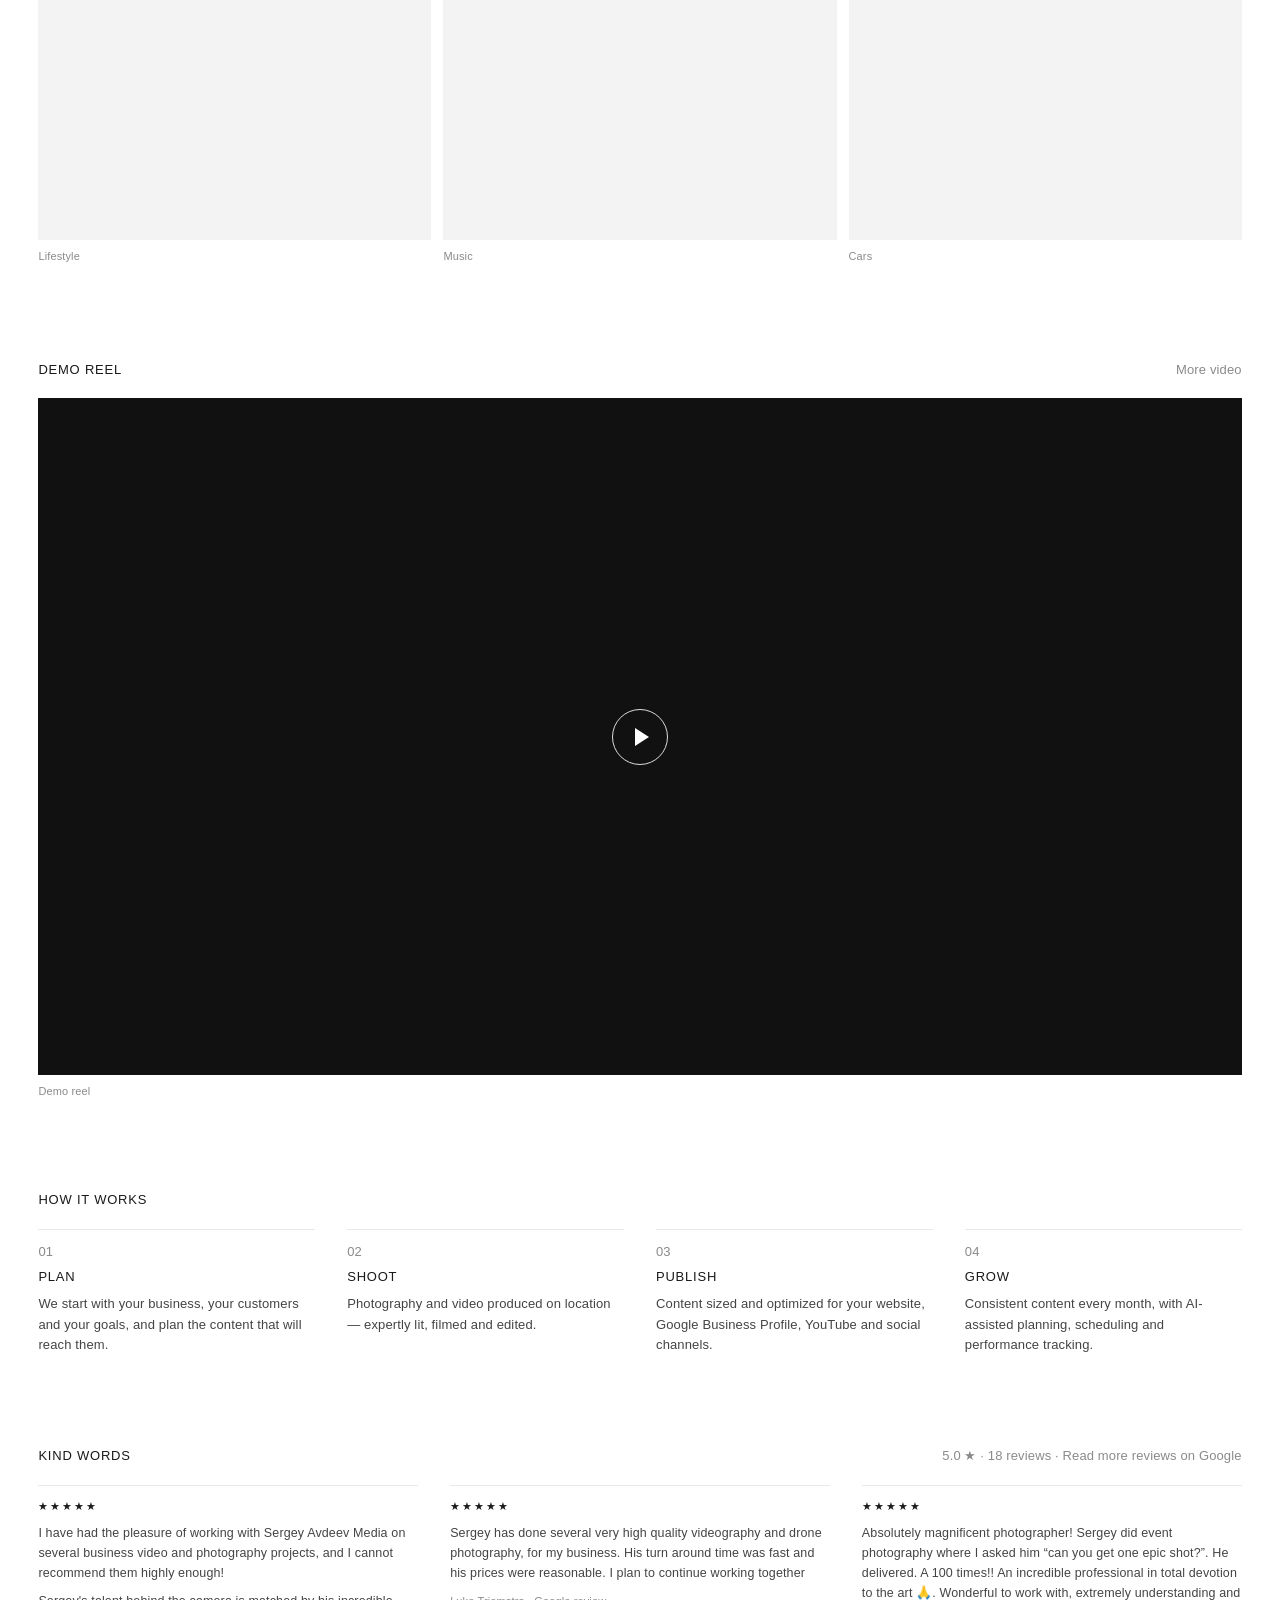
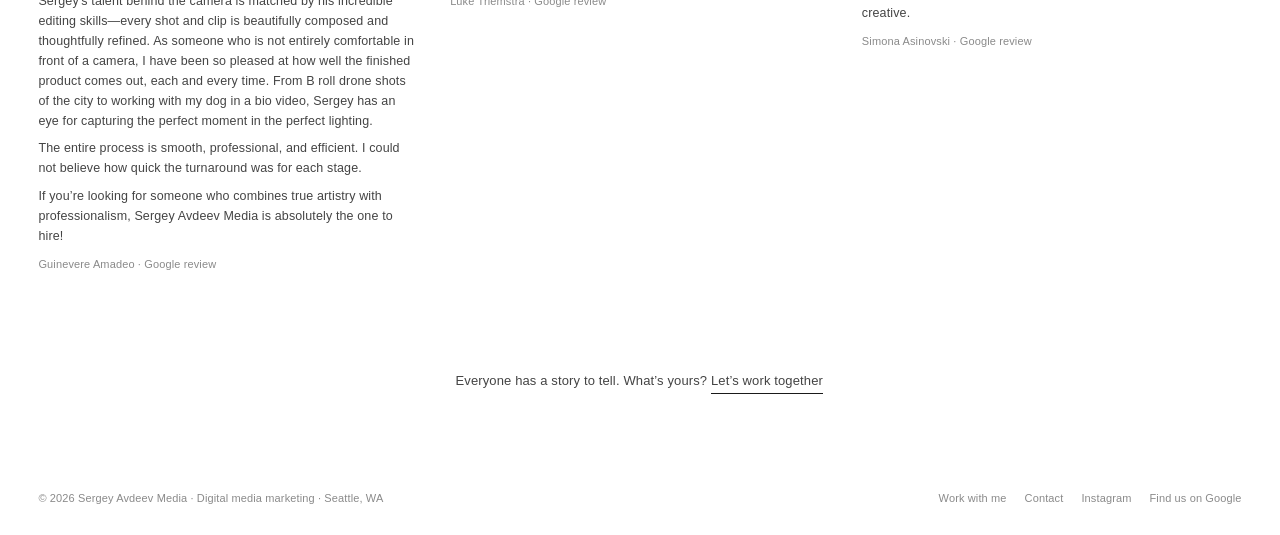
==== commit bf9130dc: "Add real Google reviews (verbatim) with rating/count and link to Google" ====
--- a/index.html
+++ b/index.html
@@ -95,6 +95,11 @@
   </ol>
 </section>
 
+<section class="section reviews" data-reviews="home" hidden aria-labelledby="rv-home">
+  <div class="section-head"><h2 id="rv-home">Kind words</h2><a class="muted" data-reviews-link href="https://maps.app.goo.gl/9zBkewCu486FcQ8V8" rel="noopener"></a></div>
+  <div class="quotes"></div>
+</section>
+
 <section class="intro">
   <div></div>
   <div><p>Everyone has a story to tell. What’s yours? <a class="cta" href="contact/">Let’s work together</a></p></div>
@@ -107,6 +112,7 @@
   <nav><a href="services/">Work with me</a><a href="contact/">Contact</a><a href="https://www.instagram.com/sergeyvideo/" rel="noopener">Instagram</a><a href="https://maps.app.goo.gl/9zBkewCu486FcQ8V8" rel="noopener">Find us on Google</a></nav>
 </footer>
 <script src="assets/js/media.js"></script>
+<script src="assets/js/reviews.js"></script>
 <script src="assets/js/main.js"></script>
 </body>
 </html>
--- a/assets/css/style.css
+++ b/assets/css/style.css
@@ -122,3 +122,12 @@
 .intro h1 { font-size: 13px; }
 @media (max-width: 900px) { .steps { grid-template-columns: repeat(2, 1fr); } }
 @media (max-width: 600px) { .steps { grid-template-columns: 1fr; } }
+
+.quotes { display: grid; grid-template-columns: repeat(3, 1fr); gap: 32px; }
+.reviews[data-reviews="services"] .quotes, .reviews[data-reviews="work"] .quotes { grid-template-columns: repeat(2, 1fr); }
+.quote { border-top: 1px solid var(--line); padding-top: 12px; }
+.quote .stars { font-size: 11px; letter-spacing: 2px; color: var(--fg); margin-bottom: 8px; }
+.quote blockquote p { color: #444; font-size: 12.5px; }
+.quote blockquote p + p { margin-top: .6em; }
+.quote figcaption { margin-top: 10px; font-size: 11px; }
+@media (max-width: 900px) { .quotes, .reviews[data-reviews] .quotes { grid-template-columns: 1fr; } }
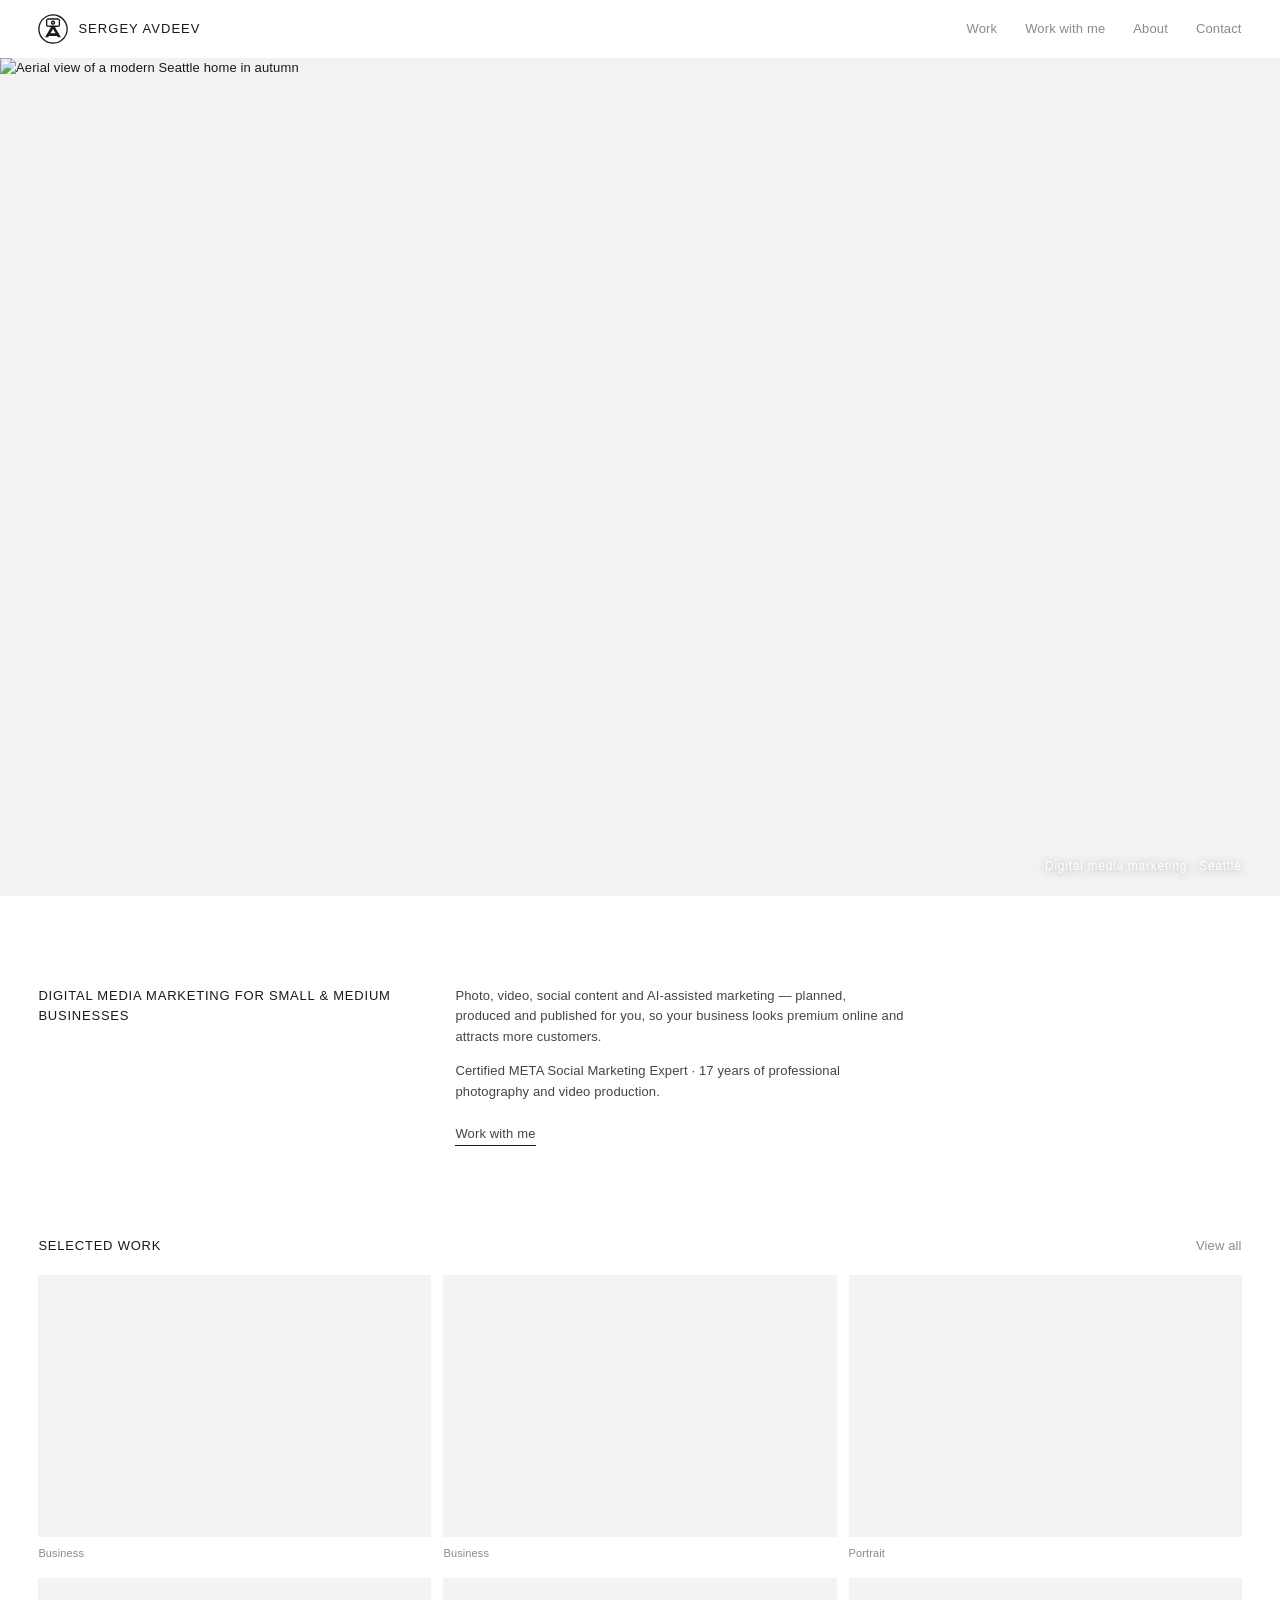
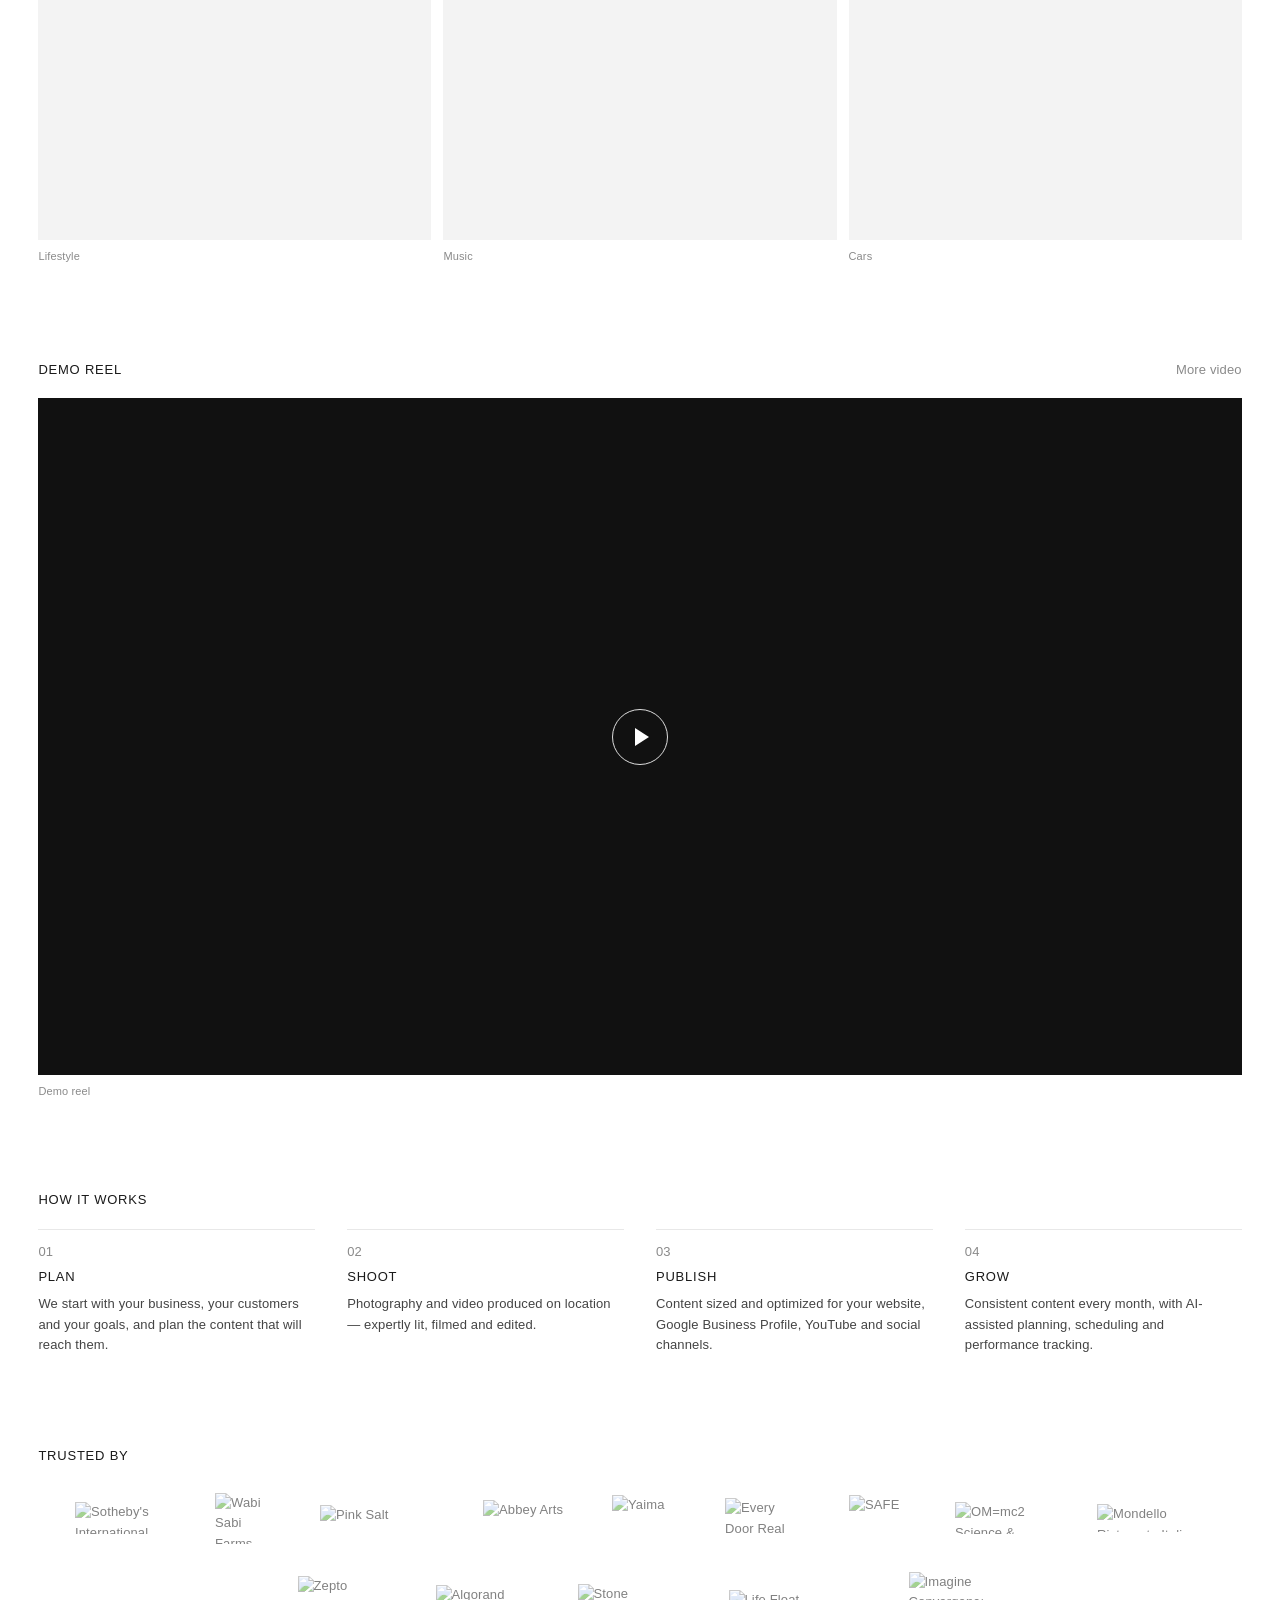
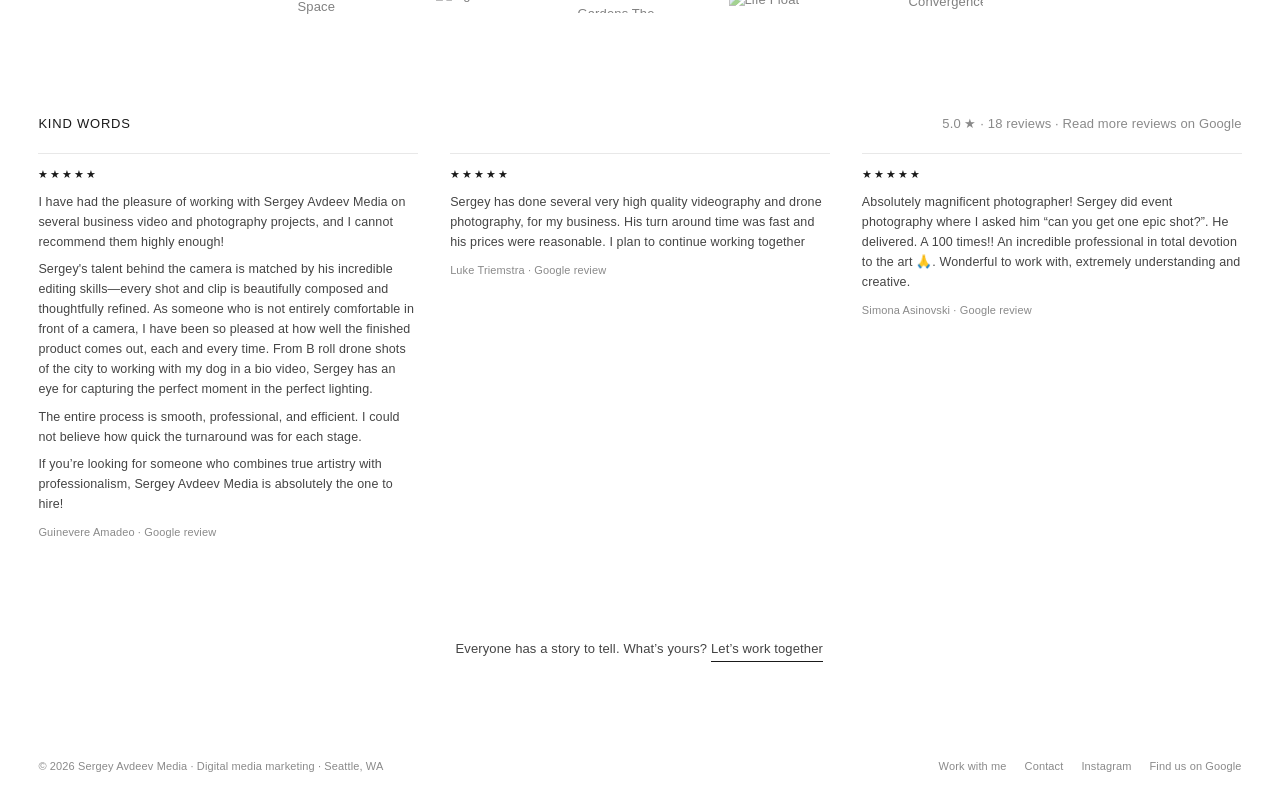
==== commit f9804c46: "Add 'Trusted by' client logo row (logos from R2) on Home and Work with me" ====
--- a/index.html
+++ b/index.html
@@ -95,6 +95,11 @@
   </ol>
 </section>
 
+<section class="section clients" data-clients hidden aria-labelledby="cl-home">
+  <div class="section-head"><h2 id="cl-home">Trusted by</h2></div>
+  <ul class="logos"></ul>
+</section>
+
 <section class="section reviews" data-reviews="home" hidden aria-labelledby="rv-home">
   <div class="section-head"><h2 id="rv-home">Kind words</h2><a class="muted" data-reviews-link href="https://maps.app.goo.gl/9zBkewCu486FcQ8V8" rel="noopener"></a></div>
   <div class="quotes"></div>
--- a/assets/css/style.css
+++ b/assets/css/style.css
@@ -131,3 +131,9 @@
 .quote blockquote p + p { margin-top: .6em; }
 .quote figcaption { margin-top: 10px; font-size: 11px; }
 @media (max-width: 900px) { .quotes, .reviews[data-reviews] .quotes { grid-template-columns: 1fr; } }
+
+.logos { list-style: none; margin: 0; padding: 8px 0 0; display: flex; flex-wrap: wrap; align-items: center; justify-content: center; gap: 28px 48px; }
+.logos li { display: flex; align-items: center; }
+.logos img { display: block; width: auto; max-width: 180px; opacity: .55; transition: opacity .2s ease; }
+.logos img:hover { opacity: 1; }
+@media (max-width: 600px) { .logos { gap: 22px 30px; } .logos img { max-width: 130px; transform: scale(.85); } }
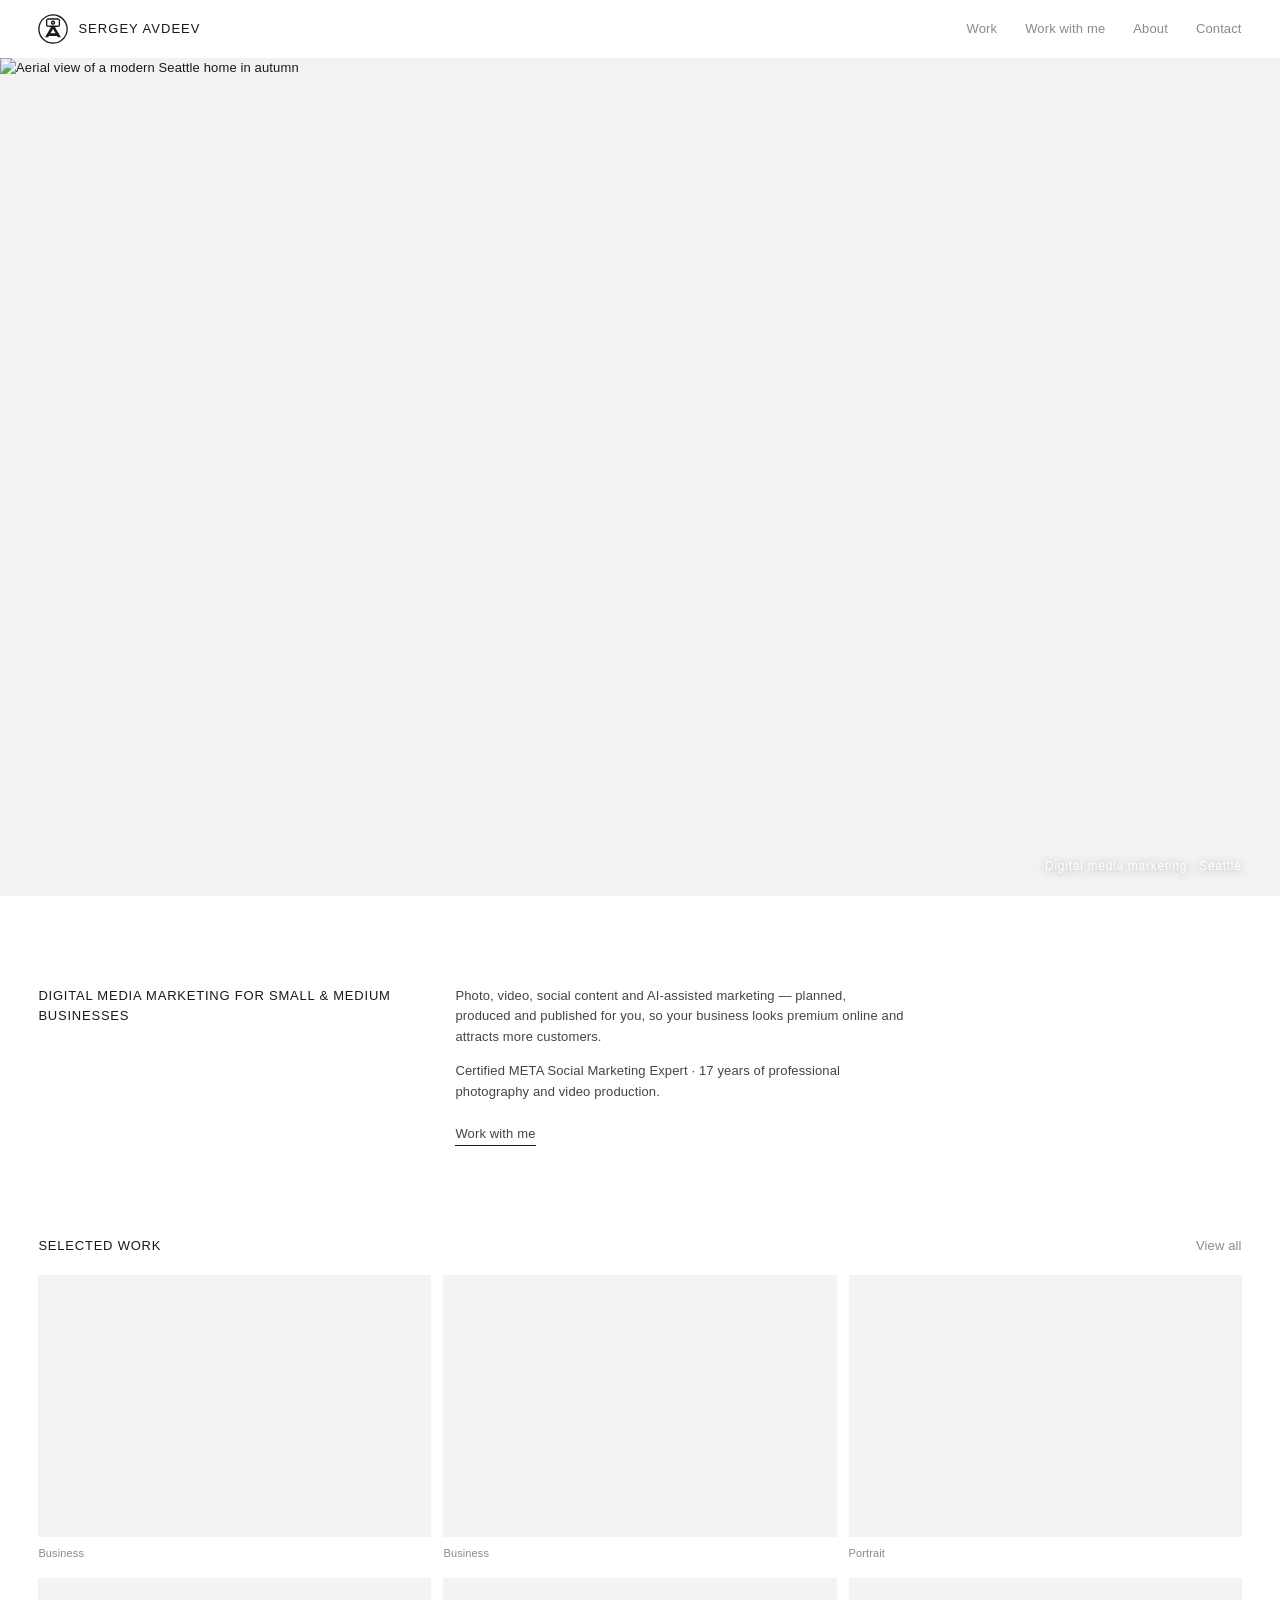
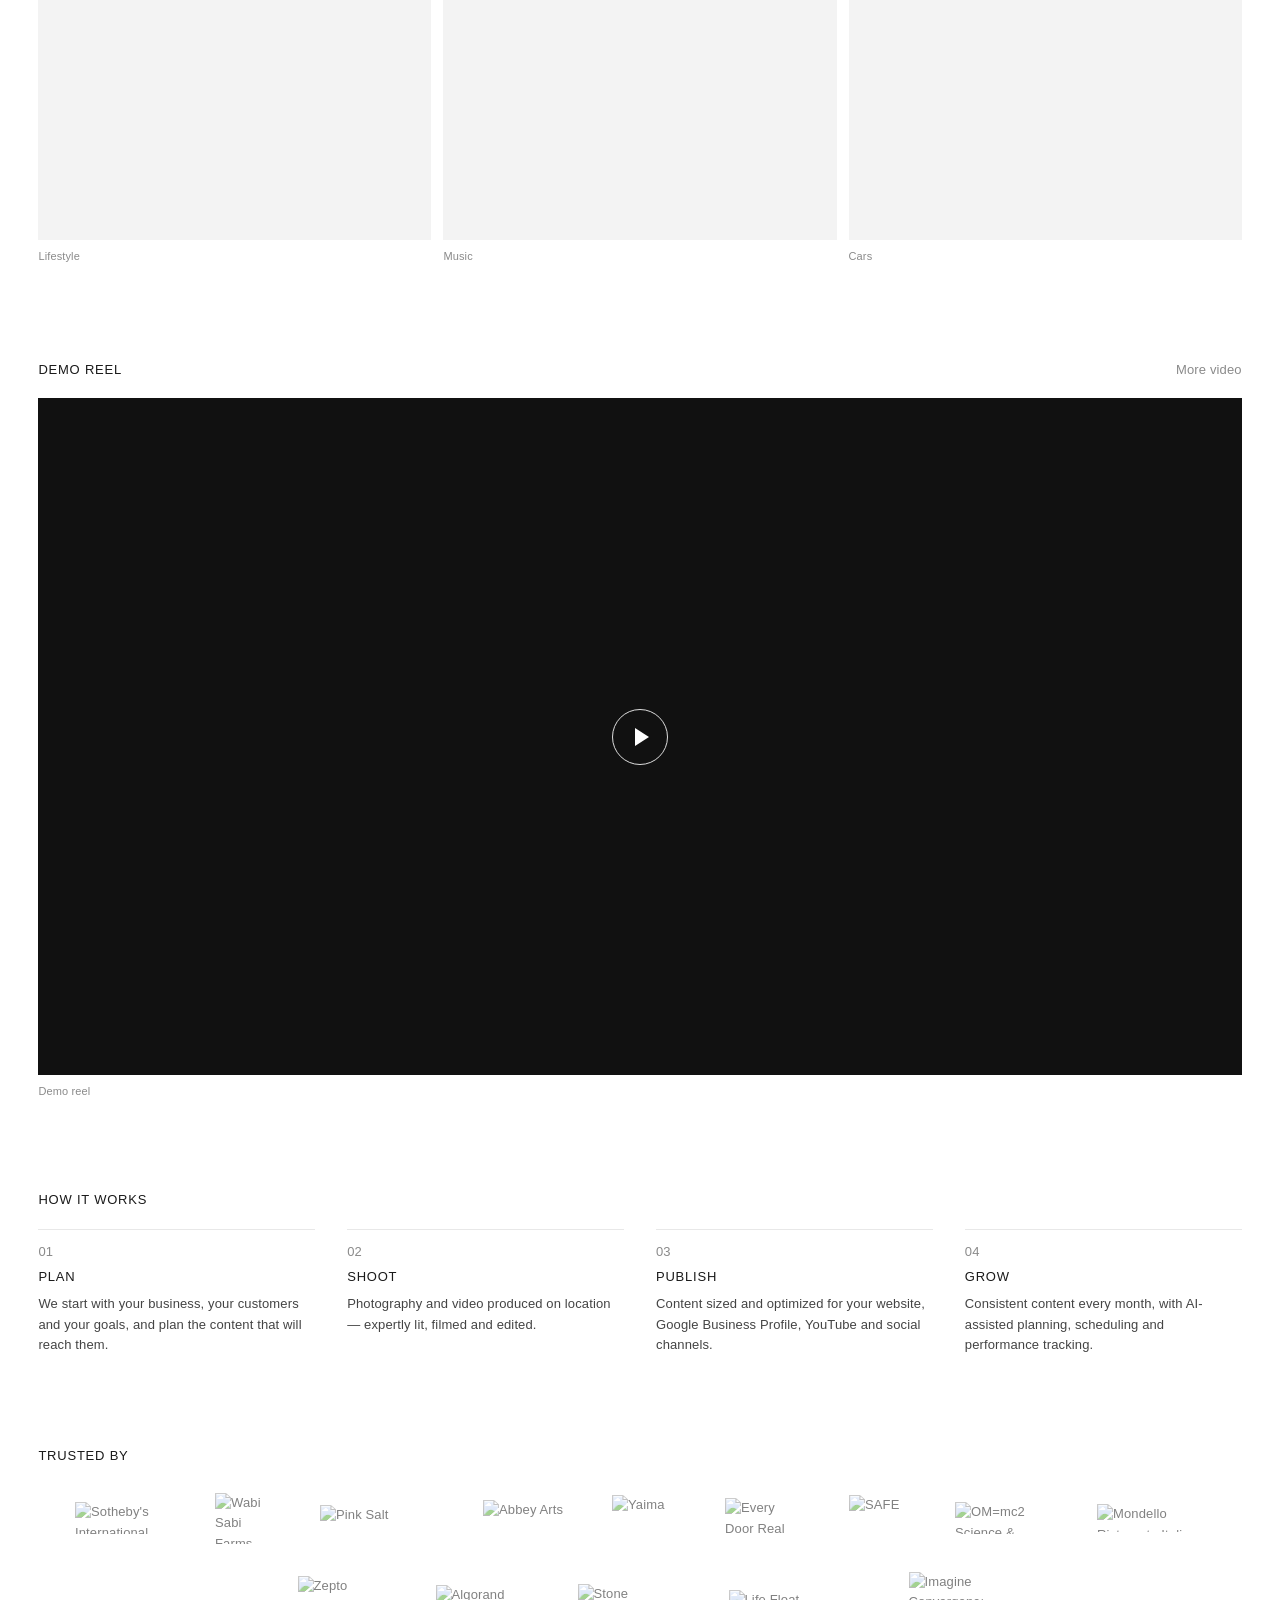
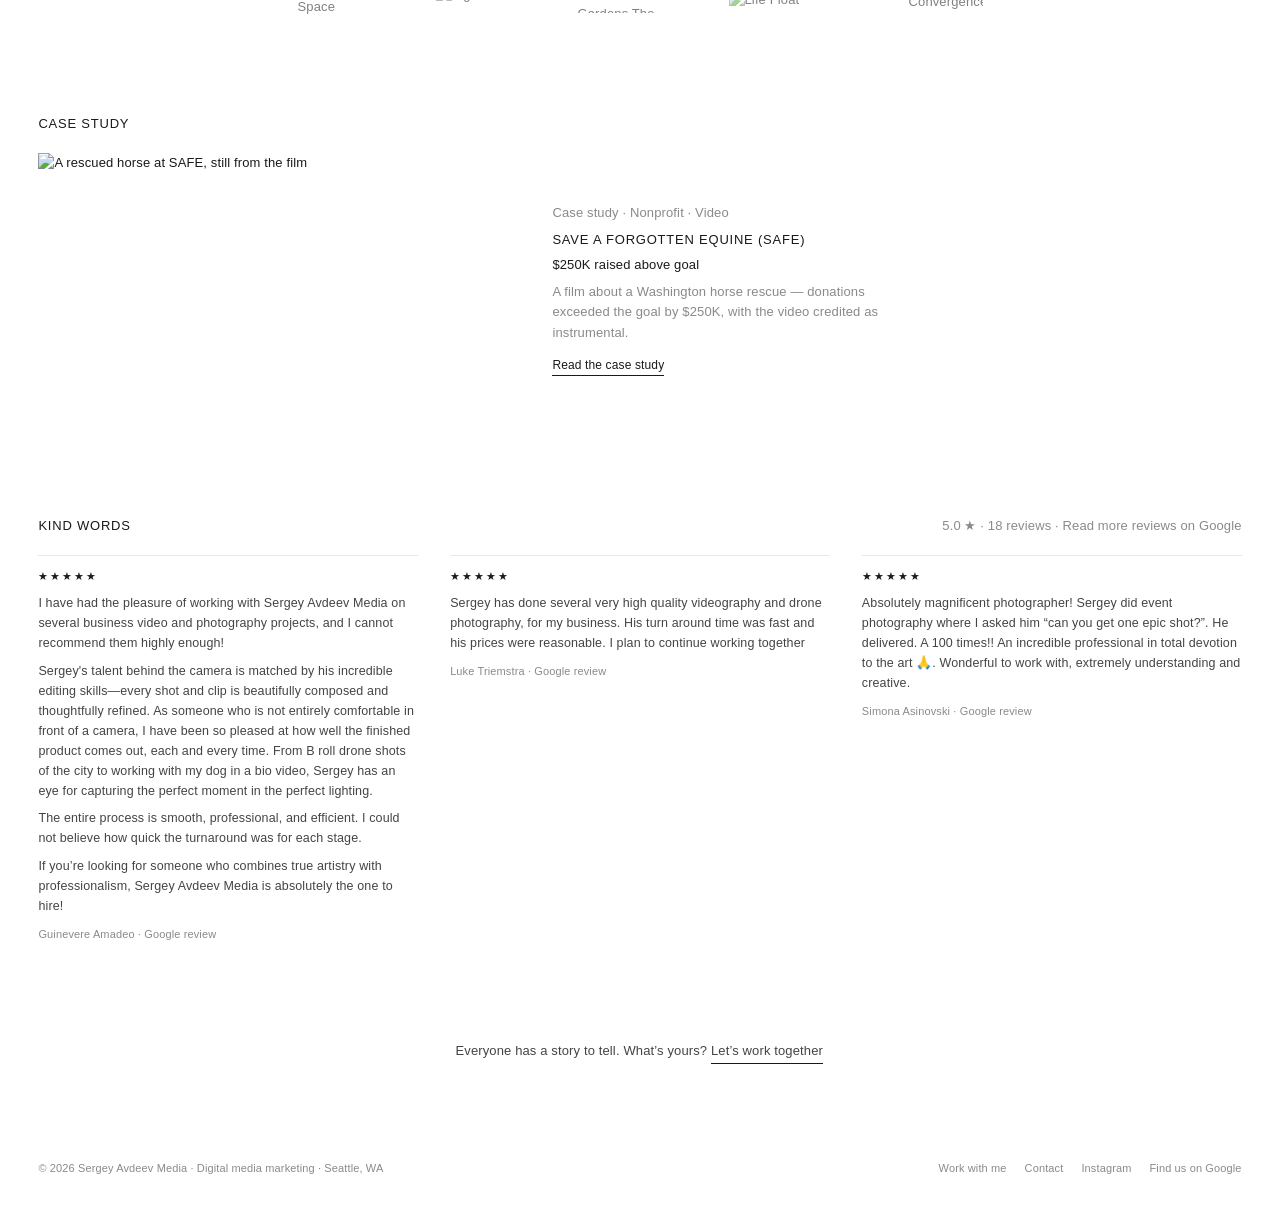
==== commit 84dcd0a7: "Add SAFE case study page and case study teasers on Home, Work and Work with me" ====
--- a/index.html
+++ b/index.html
@@ -100,6 +100,11 @@
   <ul class="logos"></ul>
 </section>
 
+<section class="section" data-cases data-root="" hidden aria-labelledby="cs-home">
+  <div class="section-head"><h2 id="cs-home">Case study</h2></div>
+  <div class="cases"></div>
+</section>
+
 <section class="section reviews" data-reviews="home" hidden aria-labelledby="rv-home">
   <div class="section-head"><h2 id="rv-home">Kind words</h2><a class="muted" data-reviews-link href="https://maps.app.goo.gl/9zBkewCu486FcQ8V8" rel="noopener"></a></div>
   <div class="quotes"></div>
--- a/assets/css/style.css
+++ b/assets/css/style.css
@@ -137,3 +137,28 @@
 .logos img { display: block; width: auto; max-width: 180px; opacity: .55; transition: opacity .2s ease; }
 .logos img:hover { opacity: 1; }
 @media (max-width: 600px) { .logos { gap: 22px 30px; } .logos img { max-width: 130px; transform: scale(.85); } }
+
+/* Case studies */
+.cases { display: grid; gap: 28px; }
+.case-card { display: grid; max-width: 1000px; grid-template-columns: minmax(0, 1fr) minmax(0, 1fr); gap: 28px; align-items: center; color: inherit; }
+.case-card img { width: 100%; height: auto; aspect-ratio: 16/9; object-fit: cover; }
+.case-card h3 { font-size: 13px; font-weight: 500; margin: 6px 0 4px; }
+.case-card-result { font-size: 13px; }
+.case-card-sum { margin-top: 6px; max-width: 46ch; }
+.case-card-more { margin-top: 12px; font-size: 12px; border-bottom: 1px solid currentColor; display: inline-block; }
+.case-card:hover .case-card-more, .case-card:hover h3 { color: var(--muted); }
+.case-head .case-kicker { margin-bottom: 18px; font-size: 11px; }
+.case-head .case-kicker a { color: inherit; }
+.case-logo { height: 64px; width: auto; opacity: .75; margin-bottom: 16px; }
+.case-result { margin-top: 6px; font-size: 13px; }
+.case-video .video { max-width: 1100px; }
+.case-rows { display: grid; grid-template-columns: 180px minmax(0, 640px); gap: 22px 40px; margin: 0; }
+.case-rows dt { font-size: 11px; text-transform: uppercase; letter-spacing: .08em; color: var(--muted); padding-top: 2px; border-top: 1px solid var(--line); padding-top: 12px; }
+.case-rows dd { margin: 0; border-top: 1px solid var(--line); padding-top: 12px; }
+.case-rows dd p + p { margin-top: .7em; }
+.case-result-line { font-weight: 500; }
+@media (max-width: 700px) {
+  .case-card { grid-template-columns: 1fr; gap: 14px; }
+  .case-rows { grid-template-columns: 1fr; gap: 6px; }
+  .case-rows dd { border-top: 0; padding-top: 0; margin-bottom: 14px; }
+}
